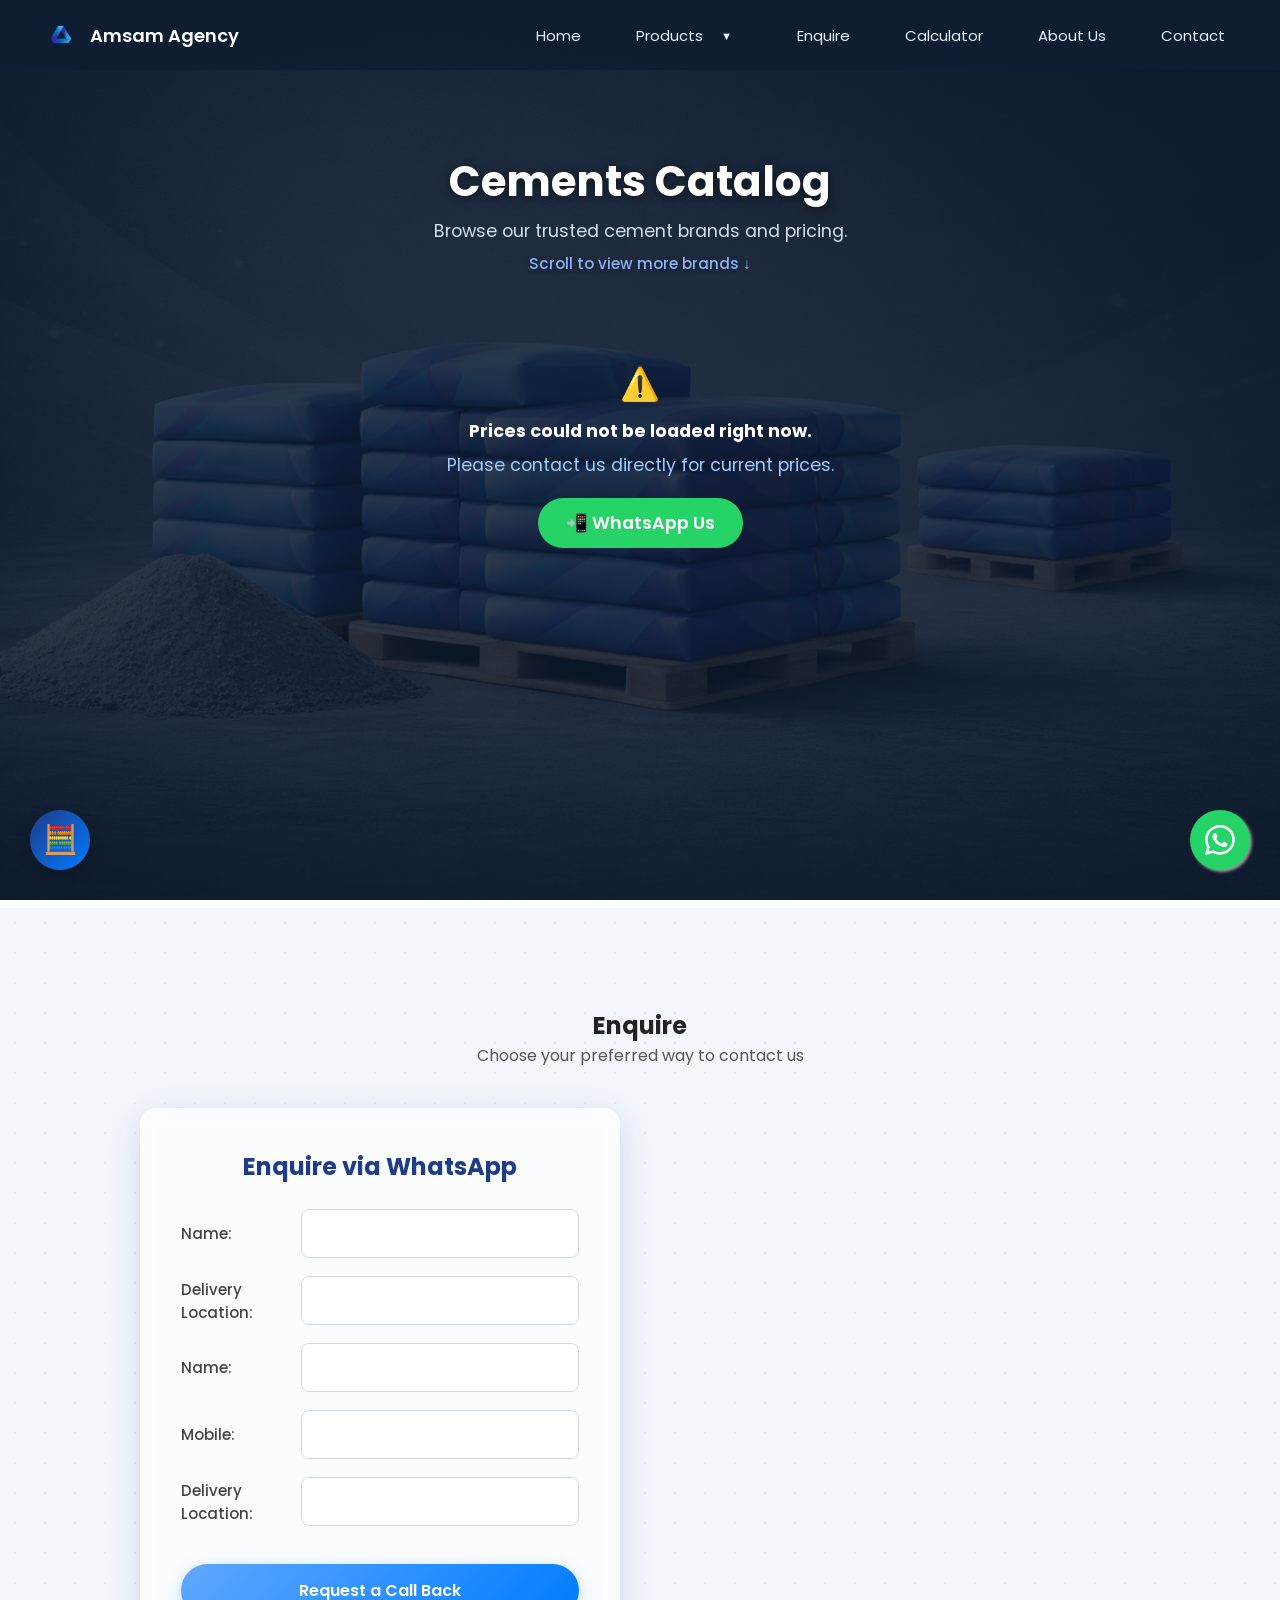
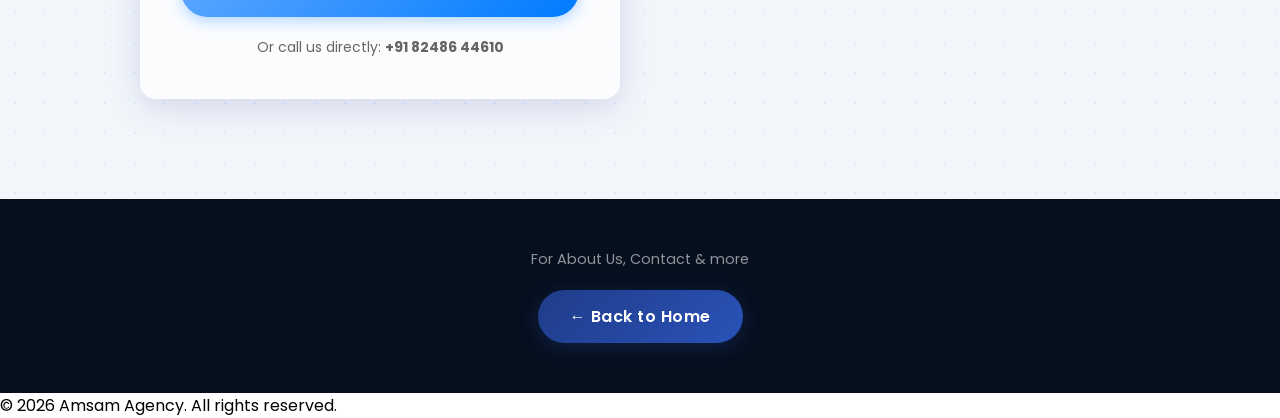
==== cements.html @ 96456d80 "Calculator" ====
<!DOCTYPE html>
<html lang="en">

<head>
    <meta charset="UTF-8">
    <meta name="viewport" content="width=device-width, initial-scale=1.0">
    <title>Amsam Agency</title>
    <link rel="icon" type="image/png" href="Images/Amsam_favicon_192.png">
    <link rel="stylesheet" href="styles.css">
    <link rel="preconnect" href="https://fonts.googleapis.com/">
    <link rel="preconnect" href="https://fonts.gstatic.com/" crossorigin>
    <link href="https://fonts.googleapis.com/css2?family=Poppins:wght@300;400;500;600;700&display=swap"
        rel="stylesheet">
</head>

<body>

  

    <!-- HEADER -->
    <header class="main-header">

        <!-- LOGO → HOME -->
        <a href="index.html" class="logo-link">
            <div class="logo-area">
                <img src="Images/Amsam_logo_transparent.png" alt="Amsam Agency Logo" class="agency-logo">
                <span class="agency-name">Amsam Agency</span>
            </div>
        </a>

        <div class="hamburger" id="hamburger">
            <span></span>
            <span></span>
            <span></span>
        </div>

        <nav id="nav">
            <ul>
                <li><a href="index.html">Home</a></li>
                <li class="nav-dropdown">
                    <a href="index.html#product-list">Products <span class="nav-arrow" style="padding: 10px; margin: -10px 0 -10px 4px; pointer-events: auto;">▼</span></a>
                    <ul class="dropdown-menu">
                        <li><a href="cements.html">Cements</a></li>
                        <li><a href="tile-adhesive.html">Tile Adhesive</a></li>
                    </ul>
                </li>
                <li><a href="index.html#enquire">Enquire</a></li>
                <li><a href="#" class="nav-calc-btn">Calculator</a></li>
        <li><a href="index.html#about">About Us</a></li>
                <li><a href="index.html#contact">Contact</a></li>
            </ul>
        </nav>
    </header>

    <!-- CEMENTS CATALOG -->
    <section id="products" class="content-section" style="padding-top: 150px; min-height: 80vh; background-image: linear-gradient(rgba(10, 25, 45, 0.85), rgba(10, 25, 45, 0.85)), url('Images/Cements_BG.jpeg') !important; background-attachment: fixed !important; background-position: center !important; background-size: cover !important;">
        <div class="animate-on-scroll" style="margin-bottom: 5px;">
            <h2 style="font-size: clamp(32px, 5vw, 42px); color: #ffffff; text-shadow: 0 2px 10px rgba(0,0,0,0.5); margin-bottom: 5px;">Cements Catalog</h2>
            <p style="color: #d1e0ef; font-size: 1.1rem; margin-bottom: 0;">Browse our trusted cement brands and pricing.</p>
            <p class="scroll-hint">Scroll to view more brands ↓</p>
        </div>

        <div class="globe-container" id="productsGrid" style="margin-top: 15px !important;">
            <!-- Content populated by JS -->
            <div class="loading-spinner">Loading brands...</div>
        </div>
    </section>
    </section>

    <!--  
<section id="enquire" class="enquire-section">
    <h2>Enquire</h2>
    <p class="helper-text">Choose your preferred way to contact us</p>

    <div class="enquire-grid">

        
        <div class="enquire-box">
            <h3>Enquire via WhatsApp</h3>

            <form id="whatsappForm">
                <input type="text" id="name" placeholder="Your Name" required>
                <input type="text" id="address" placeholder="Delivery Address" required>
                <div class="date-wrapper">
                    <span class="date-placeholder">Delivery Date</span>
                    <input type="date" id="date" required>
                </div>



                <select id="brand" required>
                    <option value="">Select Brand</option>
                    <option>Chettinad</option>
                    <option>ACC</option>
                    <option>UltraTech</option>
                    <option>Ramco</option>
                    <option>Dalmia</option>
                </select>

                <input type="text" id="type" placeholder="Cement Type (OPC / PPC)" required>
                <input type="number" id="quantity" placeholder="Quantity (Bags)" required>
                <!-- <input type="number" id="mobile" placeholder="Your Number" required> 
                <button type="submit" class="btn whatsapp-btn">
                    Send via WhatsApp
                </button>
            </form>
        </div>

        <!-- CALL BACK 
        <div class="enquire-box">
            <h3>Request a Call Back</h3>
              
            <form id="callbackForm">
              <input type="text" id="cb-name" placeholder="Your Name" required>
              <input type="tel" id="cb-phone" placeholder="Mobile Number" required>
              <button type="submit" class="btn call-btn">Request Call Back</button>
            </form>


            <p class="small-text">
                Or call us directly: <strong>+91 82486 44610</strong>
            </p>
        </div>

    </div>
</section>
-->


    <section id="enquire" class="enquire-section">
        <h2>Enquire</h2>
        <p class="helper-text">Choose your preferred way to contact us</p>

        <div class="enquire-grid">

            <!-- WHATSAPP ENQUIRY -->
            <div class="enquire-box animate-on-scroll delay-1">
                <h3>Enquire via WhatsApp</h3>

                <form id="whatsappForm">

                    <div class="form-row">
                        <label for="name">Name:</label>
                        <input type="text" id="name" required>
                    </div>

                    <div class="form-row">
                        <label for="address">Delivery Location:</label>
                        <input type="text" id="address" required>
                    </div>

                    <div class="form-row">
                        <label for="cb-name">Name:</label>
                        <input type="text" id="cb-name" required>
                    </div>

                    <div class="form-row">
                        <label for="cb-phone">Mobile:</label>
                        <input type="tel" id="cb-phone" required>
                    </div>

                    <div class="form-row">
                        <label for="cb-location">Delivery Location:</label>
                        <input type="text" id="cb-location" required>
                    </div>

                    <button type="submit" class="btn call-btn">
                        Request a Call Back
                    </button>
                </form>

                <p class="small-text">
                    Or call us directly: <strong>+91 82486 44610</strong>
                </p>
            </div>

        </div>
    </section>

    <!-- FLOATING WHATSAPP BUTTON -->
    <a href="https://wa.me/918248644610?text=Hello%20Amsam%20Agency,%20I%20have%20an%20enquiry." class="float-whatsapp"
        target="_blank">
        <svg xmlns="http://www.w3.org/2000/svg" width="30" height="30" fill="currentColor" viewBox="0 0 16 16">
            <path
                d="M13.601 2.326A7.854 7.854 0 0 0 7.994 0C3.627 0 .068 3.558.064 7.926c0 1.399.366 2.76 1.057 3.965L0 16l4.204-1.102a7.933 7.933 0 0 0 3.79.965h.004c4.368 0 7.926-3.558 7.93-7.93A7.898 7.898 0 0 0 13.6 2.326zM7.994 14.521a6.573 6.573 0 0 1-3.356-.92l-.24-.144-2.494.654.666-2.433-.156-.251a6.56 6.56 0 0 1-1.007-3.505c0-3.626 2.957-6.584 6.591-6.584a6.56 6.56 0 0 1 4.66 1.931 6.557 6.557 0 0 1 1.928 4.66c-.004 3.639-2.961 6.592-6.592 6.592zm3.615-4.934c-.197-.099-1.17-.578-1.353-.646-.182-.065-.315-.099-.445.099-.133.197-.513.646-.627.775-.114.133-.232.148-.43.05-.197-.1-.836-.308-1.592-.985-.59-.525-.985-1.175-1.103-1.372-.114-.198-.011-.304.088-.403.087-.088.197-.232.296-.346.1-.114.133-.198.198-.33.065-.134.034-.248-.015-.347-.05-.099-.445-1.076-.612-1.47-.16-.389-.323-.335-.445-.34-.114-.007-.247-.007-.38-.007a.729.729 0 0 0-.529.247c-.182.198-.691.677-.691 1.654 0 .977.71 1.916.81 2.049.098.133 1.394 2.132 3.383 2.992.47.205.84.326 1.129.418.475.152.904.129 1.246.08.38-.058 1.171-.48 1.338-.943.164-.464.164-.86.114-.943-.049-.084-.182-.133-.38-.232z" />
        </svg>
    </a>

    <!-- SPLIT VIEW OVERLAY & UNIFIED MODAL -->
    <div class="split-overlay" id="splitOverlay" onclick="closeSplitView()"></div>
    <div id="morphedBoxContainer" class="morphed-box" style="visibility: hidden; opacity: 0; pointer-events: none;">
        <!-- Dynamically injected by openSplitView -->
    </div>

    <!-- BACK TO HOME -->
    <section style="background: #060f1e; padding: 50px 20px; text-align: center;">
        <p style="color: rgba(255,255,255,0.55); font-size: 0.9rem; margin-bottom: 20px;">For About Us, Contact &amp; more</p>
        <a href="index.html" style="
            display: inline-flex; align-items: center; gap: 10px;
            background: linear-gradient(135deg, #1f3c88, #2a52b8);
            color: #fff; text-decoration: none;
            padding: 14px 32px; border-radius: 50px;
            font-size: 1rem; font-weight: 600; letter-spacing: 0.5px;
            box-shadow: 0 4px 20px rgba(31,60,136,0.4);
            transition: transform 0.2s, box-shadow 0.2s;
        " onmouseover="this.style.transform='translateY(-2px)';this.style.boxShadow='0 8px 28px rgba(31,60,136,0.55)';"
           onmouseout="this.style.transform='translateY(0)';this.style.boxShadow='0 4px 20px rgba(31,60,136,0.4)';">
            ← Back to Home
        </a>
    </section>

    <footer>© 2026 Amsam Agency. All rights reserved.</footer>

    <!-- PRODUCT DETAIL MODAL -->
    <div id="productModal" class="product-modal">
        <div class="modal-content">
            <span class="close-modal">&times;</span>
            <div class="modal-header">
                <img src="" alt="Brand Logo" id="modalLogo" class="modal-brand-logo">
                <h2 id="modalTitle">Brand Name</h2>
                <p id="modalDesc">Brand description goes here.</p>
            </div>
            <div class="modal-body">
                <h3>Current Prices</h3>
                <div class="price-table-container">
                    <table class="price-table">
                        <thead>
                            <tr>
                                <th>Type</th>
                                <th>Price (per bag)</th>
                                <th>Order</th>
                            </tr>
                        </thead>
                        <tbody id="priceTableBody">
                            <!-- Populated by JS -->
                        </tbody>
                    </table>
                </div>
                <div class="modal-actions">
                    <p class="bulk-text">Need bulk quantity? Contact us for special rates.</p>
                    <button class="btn whatsapp-btn" id="modalEnquireBtn">Enquire General</button>
                </div>
            </div>
        </div>
    </div>

    <script src="script.js"></script>

    <!-- Floating Calculator -->
    <div id="floatCalc" class="float-calculator" title="Cement Calculator">
      🧮
    </div>

    <!-- Calculator Modal -->
    <div id="calcModal" class="calc-modal">
      <div class="calc-modal-content">
        <span class="calc-close">&times;</span>
        <h3>Cement Calculator</h3>
        <div class="calc-form-group">
          <label for="workType">Type of Work:</label>
          <select id="workType">
            <option value="0.4">Concrete Slab / Roof (M20)</option>
            <option value="0.12">Brickwork / Masonry (9" wall)</option>
            <option value="0.08">Plastering (12mm thickness)</option>
          </select>
        </div>
        <div class="calc-form-group">
          <label for="areaInput">Total Area (Sq.Ft):</label>
          <input type="number" id="areaInput" placeholder="e.g. 1000" min="0">
        </div>
        <div class="calc-result-box">
          <p>Estimated Required:</p>
          <div class="calc-result-number" id="calcResult">0 Bags</div>
        </div>
      </div>
    </div>

  </body>
</html>
---- styles.css ----
* {
  margin: 0;
  padding: 0;
  box-sizing: border-box;
  scroll-behavior: smooth;
  font-family: "Poppins", sans-serif;
}

/* ================= HEADER ================= */
.main-header {
  position: fixed;
  top: 0;
  width: 100%;
  height: 70px;
  background: rgba(15, 30, 50, 0.95);
  display: flex;
  justify-content: space-between;
  align-items: center;
  padding: 0 40px;
  z-index: 1000;
  color: #fff;
}

.logo-area {
  display: flex;
  align-items: center;
  z-index: 1001;
}

.agency-logo {
  width: 40px;
  margin-right: 10px;
}

.agency-name {
  font-size: 18px;
  font-weight: 600;
}

.logo-link {
  text-decoration: none;
  color: inherit;
}

/* Navigation */
nav ul {
  list-style: none;
  display: flex;
}

nav ul li {
  margin-left: 25px;
}

nav ul li a {
  color: #e6f2ff;
  text-decoration: none;
  font-size: 15px;
  padding: 10px 15px;
  display: block;
  transition: background 0.3s;
}

nav ul li a:hover {
  background: rgba(95, 168, 255, 0.2);
  border-radius: 4px;
}

/* Navigation Dropdown */
.nav-dropdown {
  position: relative;
}

.nav-arrow {
  display: inline-block;
  font-size: 0.7rem;
  margin-left: 4px;
  vertical-align: middle;
  transition: transform 0.3s ease;
}

.dropdown-menu {
  position: absolute;
  top: 100%;
  left: 0;
  min-width: 180px;
  background: rgba(15, 30, 50, 0.98);
  backdrop-filter: blur(10px);
  border-radius: 8px;
  padding: 10px 0;
  opacity: 0;
  visibility: hidden;
  transform: translateY(10px);
  transition: all 0.3s ease;
  box-shadow: 0 10px 30px rgba(0, 0, 0, 0.3);
  z-index: 1002;
  list-style: none;
  display: flex;
  flex-direction: column;
}

.nav-dropdown:hover .dropdown-menu,
.nav-dropdown.active .dropdown-menu {
  opacity: 1;
  visibility: visible;
  transform: translateY(0);
}

.nav-dropdown:hover .nav-arrow,
.nav-dropdown.active .nav-arrow {
  transform: rotate(180deg);
}

.dropdown-menu li {
  margin: 0 !important;
}

.dropdown-menu li a {
  padding: 10px 20px !important;
  font-size: 14px;
  transition: all 0.2s;
  border-radius: 0 !important;
}

.dropdown-menu li a:hover {
  background: rgba(95, 168, 255, 0.3) !important;
  color: #fff;
  padding-left: 25px !important;
}

/* Hamburger Menu */
.hamburger {
  display: none;
  flex-direction: column;
  cursor: pointer;
  z-index: 1001;
}

.hamburger span {
  width: 25px;
  height: 3px;
  background: #fff;
  margin: 3px 0;
  transition: 0.3s;
  border-radius: 2px;
}

.hamburger.active span:nth-child(1) {
  transform: rotate(45deg) translate(7px, 7px);
}

.hamburger.active span:nth-child(2) {
  opacity: 0;
}

.hamburger.active span:nth-child(3) {
  transform: rotate(-45deg) translate(7px, -7px);
}

/* ================= PARALLAX BACKGROUND ================= */
.parallax {
  background:
    linear-gradient(rgba(10, 25, 45, 0.75), rgba(10, 25, 45, 0.75)),
    url("Images/Cement bg-1.avif") center / cover fixed;
  color: #ffffff;
}

/* ================= HERO ================= */
#hero {
  min-height: 100vh;
  display: flex;
  align-items: center;
  justify-content: center;
  text-align: center;
  padding: 80px 20px 40px;
}

.hero-content {
  max-width: 820px;
  padding: 20px;
}

.hero-logo {
  width: 170px;
  max-width: 65vw;
  margin-bottom: 25px;
}

.hero-content h1 {
  font-size: clamp(32px, 8vw, 48px);
  margin-bottom: 10px;
  text-shadow: 0 2px 4px rgba(0, 0, 0, 0.3);
}

.hero-tagline {
  font-size: clamp(16px, 4vw, 20px);
  margin-bottom: 10px;
  color: #9ecbff;
}

.hero-subtext {
  font-size: clamp(14px, 3.5vw, 17px);
  line-height: 1.6;
  margin-bottom: 25px;
  color: #dbeaff;
}

/* Buttons */
.btn {
  background: linear-gradient(135deg, #5fa8ff 0%, #007bff 100%);
  color: #fff;
  padding: 14px 32px;
  border-radius: 50px;
  text-decoration: none;
  font-size: 16px;
  font-weight: 600;
  display: inline-block;
  min-height: 44px;
  min-width: 44px;
  border: none;
  cursor: pointer;
  transition: all 0.3s ease;
  box-shadow: 0 4px 15px rgba(0, 123, 255, 0.3);
}

.btn:hover {
  transform: translateY(-2px);
  box-shadow: 0 8px 20px rgba(0, 123, 255, 0.4);
  background: linear-gradient(135deg, #4fa0ff 0%, #0069d9 100%);
}

/* ================= SUPPLY NETWORK ================= */
.supply-section {
  padding: 80px 40px;
  background: #fff;
  text-align: center;
}

.supply-section h2 {
  font-size: clamp(24px, 4vw, 32px);
  color: #1f3c88;
  margin-bottom: 10px;
}

.supply-section p {
  color: #666;
  margin-bottom: 40px;
}

.supply-container {
  display: flex;
  justify-content: center;
  align-items: center;
  gap: 50px;
  flex-wrap: wrap;
  max-width: 1000px;
  margin: 0 auto;
}

.supply-map-visual {
  position: relative;
  width: 100%;
  /* Responsive width */
  max-width: 500px;
  /* Limit max width */
  height: auto;
  aspect-ratio: 4/5;
  /* Maintain aspect ratio */
  margin: 0 auto;
}

.tn-map-img {
  width: 100%;
  height: 100%;
  object-fit: contain;
  /* opacity: 0.8; Removed opacity for better visibility */
  filter: drop-shadow(0 10px 15px rgba(0, 0, 0, 0.1));
}

.loc-dot {
  position: absolute;
  width: 14px;
  /* Slightly larger */
  height: 14px;
  background: #ef4444;
  border-radius: 50%;
  box-shadow: 0 0 0 3px rgba(255, 255, 255, 0.8);
  /* White border for contrast */
  transform: translate(-50%, -50%);
  /* Center on coordinate */
  cursor: pointer;
  transition: transform 0.2s;
}

.loc-dot:hover {
  transform: translate(-50%, -50%) scale(1.5);
  z-index: 10;
}

.loc-dot::after {
  content: attr(title);
  position: absolute;
  top: -25px;
  left: 50%;
  transform: translateX(-50%);
  background: rgba(0, 0, 0, 0.8);
  color: #fff;
  padding: 4px 8px;
  border-radius: 4px;
  font-size: 12px;
  white-space: nowrap;
  opacity: 0;
  pointer-events: none;
  transition: opacity 0.2s;
}

.loc-dot:hover::after {
  opacity: 1;
}

@keyframes pulseDot {
  0% {
    transform: scale(1);
    box-shadow: 0 0 0 0 rgba(239, 68, 68, 0.7);
  }

  70% {
    transform: scale(1);
    box-shadow: 0 0 0 10px rgba(239, 68, 68, 0);
  }

  100% {
    transform: scale(1);
    box-shadow: 0 0 0 0 rgba(239, 68, 68, 0);
  }
}

/* Adjusted positions for a standard TN map */
.dot-erode {
  top: 38%;
  left: 38%;
}

.dot-cbe {
  top: 43%;
  left: 28%;
}

.dot-tirupur {
  top: 43%;
  left: 35%;
}

.dot-salem {
  top: 32%;
  left: 48%;
}

.dot-nilgiris {
  top: 38%;
  left: 18%;
}

.dot-thalavadi {
  top: 30%;
  left: 30%;
}

/* Approx */
.dot-avinashi {
  top: 41%;
  left: 32%;
}

/* Approx */

.supply-list-box {
  display: none;
  /* Hide the text list */
}

/* ================= CONTENT SECTIONS ================= */
.content-section {
  padding: 120px 40px;
  text-align: center;
}

.content-section h2 {
  font-size: clamp(28px, 5vw, 36px);
  margin-bottom: 15px;
}

.content-section > p {
  font-size: clamp(14px, 3vw, 16px);
  max-width: 800px;
  margin: 0 auto;
}

/* ================= ACHIEVEMENTS ================= */
.achievements-container {
  display: flex;
  justify-content: space-around;
  flex-wrap: wrap;
  background: linear-gradient(135deg, #1f3c88 0%, #0f1e32 100%);
  padding: 60px 20px;
  margin-bottom: 50px;
  border-radius: 12px;
  color: #fff;
  box-shadow: 0 10px 30px rgba(0, 0, 0, 0.2);
  margin: 40px auto;
  max-width: 1200px;
}

.achievement-item {
  text-align: center;
  padding: 20px;
  flex: 1;
  min-width: 250px;
}

.achieve-icon {
  font-size: 3rem;
  margin-bottom: 10px;
  /* Optional: Animate icon entrance */
  animation: bounceIn 1s ease;
}

.achieve-number {
  font-size: clamp(2.5rem, 5vw, 3.5rem);
  font-weight: 700;
  color: #5fa8ff;
  margin-bottom: 5px;
}

.achieve-text {
  font-size: 1.1rem;
  color: #dbeaff;
  font-weight: 500;
  text-transform: uppercase;
  letter-spacing: 1px;
}

/* ================= PRODUCTS ================= */
#products {
  background-image:
    linear-gradient(rgba(10, 25, 45, 0.85), rgba(10, 25, 45, 0.85)),
    url("Images/products_bg-1.jpeg");
  background-size: cover;
  background-position: center;
  background-attachment: scroll;
}

.products-grid {
  display: grid;
  grid-template-columns: repeat(auto-fit, minmax(280px, 1fr));
  gap: 30px;
  margin-top: 50px;
  padding: 0 10px;
  justify-items: center;
}

.products-grid .counter-box {
  max-width: 350px;
  width: 100%;
}

.counter-box {
  min-height: 280px;
  display: flex;
  flex-direction: column;
  align-items: center;
  justify-content: center;
  /* Enhanced Glassmorphism */
  background: rgba(255, 255, 255, 0.85);
  backdrop-filter: blur(12px);
  -webkit-backdrop-filter: blur(12px);
  padding: 40px 25px;
  border-radius: 20px;
  text-decoration: none;
  color: #333;
  text-align: center;
  box-shadow: 0 10px 30px rgba(0, 0, 0, 0.08);
  border: 1px solid rgba(255, 255, 255, 0.6);
  transition: all 0.4s cubic-bezier(0.175, 0.885, 0.32, 1.275);
  position: relative;
  overflow: hidden;
}

/* ================= GLOBE CAROUSEL ================= */
.globe-container {
  display: flex;
  flex-direction: column;
  align-items: center;
  gap: 28px;
  padding: 20px 0 200px 0;
  /* perspective must be on the parent of the transformed elements */
  perspective: 1200px;
  perspective-origin: 50% 50%;
}

.globe-item {
  transition:
    transform 0.18s ease-out,
    opacity 0.18s ease-out;
  transform-origin: center center;
  /* Ensure the element itself doesn't create a new stacking context that breaks perspective */
  transform-style: flat;
  will-change: transform, opacity;
  width: 100%;
  max-width: 500px;
  margin: 0 auto;
}

/* Prevent counter-box hover from fighting the JS globe transform */
.globe-item.counter-box:hover {
  transform: none; /* JS controls transform; just keep styling changes */
  box-shadow: 0 20px 40px rgba(0, 0, 0, 0.15);
  background: #ffffff;
  border-color: #fff;
}

.counter-box::before {
  content: "";
  position: absolute;
  top: 0;
  left: 0;
  width: 100%;
  height: 6px;
  background: linear-gradient(90deg, #5fa8ff, #007bff);
  opacity: 0;
  transition: opacity 0.3s;
}

.counter-box:hover {
  background: #ffffff;
  transform: translateY(-10px);
  box-shadow: 0 20px 40px rgba(0, 0, 0, 0.15);
  border-color: #fff;
}

.counter-box:hover::before {
  opacity: 1;
}

.brand-logo {
  max-width: 180px;
  max-height: 90px;
  object-fit: contain;
  margin-bottom: 25px;
  filter: grayscale(10%);
  transition: filter 0.3s;
}

.counter-box:hover .brand-logo {
  filter: grayscale(0%);
  transform: scale(1.05);
}

.logo.large {
  max-height: 110px;
}

.logo.extra-large {
  max-height: 130px;
}

.counter-box h2 {
  margin-top: auto;
  font-size: 1.2rem;
  font-weight: 600;
  color: #1f3c88;
  letter-spacing: 0.5px;
}

/* Featured product (Chettinad) */
.featured-product {
  grid-column: 1 / -1;
  /* Spans full width on mobile/tablet default */
  background: linear-gradient(
    135deg,
    rgba(235, 245, 255, 0.95) 0%,
    rgba(255, 255, 255, 0.95) 100%
  );
  border: 2px solid #5fa8ff;
  position: relative;
}

@media (min-width: 900px) {
  /* On widely screens, ensure Chettinad doesn't stretch too oddly if not desired, 
       but user requested it to be highlighted. Spanning 2 columns often looks best in a 3-col grid. */
  .featured-product {
    grid-column: span 2;
  }
}

/* ================= PRODUCT LAYOUT ================= */
.category-title {
  font-size: clamp(22px, 4vw, 28px);
  color: #1f3c88;
  margin-bottom: 20px;
  text-transform: uppercase;
  letter-spacing: 1px;
  position: relative;
  display: inline-block;
}

.category-title::after {
  content: "";
  position: absolute;
  bottom: -8px;
  left: 50%;
  transform: translateX(-50%);
  width: 60px;
  height: 3px;
  background: linear-gradient(90deg, #5fa8ff, #007bff);
  border-radius: 2px;
}

/* ================= ENQUIRE SECTION ================= */
.enquire-section {
  background: #f2f6fb;
  padding: 100px 40px;
  text-align: center;
  color: #222;
  background-image: radial-gradient(#e0eafc 1px, transparent 1px);
  background-size: 30px 30px;
}

.helper-text {
  margin-bottom: 40px;
  color: #555;
  font-size: clamp(14px, 3vw, 16px);
}

.enquire-grid {
  display: grid;
  grid-template-columns: repeat(2, 1fr);
  gap: 40px;
  max-width: 1000px;
  margin: 0 auto;
}

.enquire-box {
  /* Glass card styles */
  background: rgba(255, 255, 255, 0.7);
  backdrop-filter: blur(10px);
  -webkit-backdrop-filter: blur(10px);
  border: 1px solid rgba(255, 255, 255, 0.4);
  box-shadow: 0 8px 32px 0 rgba(31, 38, 135, 0.15);
  padding: 40px;
  border-radius: 16px;
  text-align: left;
}

.enquire-box h3 {
  margin-bottom: 25px;
  font-size: clamp(20px, 4vw, 24px);
  text-align: center;
  color: #1f3c88;
}

.form-row {
  display: grid;
  grid-template-columns: 120px 1fr;
  align-items: center;
  margin-bottom: 18px;
}

.form-row label {
  text-align: left;
  font-size: 15px;
  color: #444;
  font-weight: 500;
}

.form-row input,
.form-row select {
  width: 100%;
  padding: 12px 16px;
  border: 1px solid #d1d9e6;
  border-radius: 8px;
  font-size: 15px;
  min-height: 48px;
  background: rgba(255, 255, 255, 0.8);
  transition: all 0.3s;
}

.form-row input:focus,
.form-row select:focus {
  outline: none;
  border-color: #5fa8ff;
  box-shadow: 0 0 0 4px rgba(95, 168, 255, 0.15);
  background: #fff;
}

/* Buttons */
.whatsapp-btn {
  background: linear-gradient(135deg, #25d366 0%, #128c7e 100%);
  width: 100%;
  margin-top: 20px;
  min-height: 52px;
  color: white;
  /* Ensure text is white */
}

.whatsapp-btn:hover {
  box-shadow: 0 10px 20px rgba(37, 211, 102, 0.3);
}

.call-btn {
  /* Main btn styles apply */
  width: 100%;
  margin-top: 20px;
  min-height: 52px;
}

.small-text {
  margin-top: 20px;
  font-size: 14px;
  color: #666;
  text-align: center;
}

/* ================= ABOUT ================= */
.about {
  display: grid;
  grid-template-columns: 1fr 40px 1fr;
  padding: 80px 40px;
  background: #f6f9fc;
  align-items: start;
  /* background: linear-gradient(180deg, #f8fafc 0%, #eef3f9 100%); */
  border-top: 1px solid #e5e7eb;
  border-bottom: 1px solid #e5e7eb;
  position: relative;
  background-image: url("Images/about-bg.jpeg");
  background-size: cover;
  background-position: center;
}

.about::before {
  content: "";
  position: absolute;
  inset: 0;
  background: rgba(248, 250, 252, 0.85);
  backdrop-filter: blur(5px);
}

.about > * {
  position: relative;
  z-index: 1;
}

.about-block h3,
.why-block h3 {
  font-size: 1.8rem;
  margin-bottom: 20px;
  position: relative;
  color: #1f3c88;
  font-weight: 700;
}

.about-block h3::after,
.why-block h3::after {
  content: "";
  width: 60px;
  height: 4px;
  background: #5fa8ff;
  display: block;
  margin-top: 10px;
  border-radius: 2px;
}

.about-block p {
  line-height: 1.9;
  color: #333;
  max-width: 520px;
  font-size: 1.05rem;
}

.why-block ul {
  padding-left: 18px;
  list-style: none;
  /* Remove default bullets */
}

.why-block li {
  margin-bottom: 14px;
  font-weight: 500;
  color: #333;
  padding-left: 0;
  position: relative;
}

/* Custom bullet points disabled because emojis are used inline */
/*
.why-block li::before {
  content: "✓";
  color: #25d366;
  font-weight: bold;
  display: inline-block;
  width: 1.5em;
  margin-left: -1.5em;
}
*/

.divider {
  width: 1px;
  background: linear-gradient(to bottom, transparent, #94a3b8, transparent);
  margin: 0 auto;
  height: 100%;
}

/* Mobile */
@media (max-width: 900px) {
  .about {
    grid-template-columns: 1fr;
    gap: 40px;
  }

  .divider {
    display: none;
  }
}

/* ================= CONTACT ================= */
.contact-section {
  background: #eef2f6;
  padding: 100px 40px;
  text-align: center;
  color: #222;
}

.contact-section h2 {
  font-size: clamp(28px, 5vw, 36px);
  margin-bottom: 15px;
}

.contact-section p {
  margin: 10px 0;
  font-size: clamp(14px, 3vw, 16px);
}

.contact-title {
  text-align: center;
  margin-bottom: 30px;
}

.contact-grid {
  display: grid;
  grid-template-columns: repeat(auto-fit, minmax(260px, 1fr));
  gap: 20px;
}

.contact-box {
  /* Inherits glass-card styles */
  background: rgba(255, 255, 255, 0.7);
  backdrop-filter: blur(10px);
  -webkit-backdrop-filter: blur(10px);
  border: 1px solid rgba(255, 255, 255, 0.4);
  box-shadow: 0 8px 32px 0 rgba(31, 38, 135, 0.15);
  padding: 30px;
  border-radius: 16px;
  text-align: center;
  transition:
    transform 0.3s ease,
    box-shadow 0.3s ease;
}

.contact-box:hover {
  transform: translateY(-6px);
  box-shadow: 0 14px 30px rgba(0, 0, 0, 0.12);
}

.contact-box .name {
  font-weight: 700;
  font-size: 1.1rem;
  margin-bottom: 5px;
  color: #1f3c88;
}

.contact-box .role {
  font-size: 0.95rem;
  color: #666;
  margin-bottom: 15px;
  font-weight: 500;
}

.contact-box a {
  display: inline-block;
  color: #1f3c88;
  font-weight: 600;
  text-decoration: none;
  margin-top: 6px;
  padding: 8px 16px;
  background: #f0f4f8;
  border-radius: 20px;
  transition: all 0.2s;
  font-size: 0.9rem;
}

.contact-box a:hover {
  background: #1f3c88;
  color: #fff;
}

.contact-footer {
  text-align: center;
  margin-top: 50px;
  color: #64748b;
}

/* ================= CONNECT GRID ================= */
.connect-grid {
  display: grid;
  grid-template-columns: repeat(auto-fit, minmax(300px, 1fr));
  gap: 30px;
  margin-top: 30px;
}

.connect-card {
  background: #fff;
  padding: 30px;
  border-radius: 16px;
  box-shadow: 0 5px 20px rgba(0, 0, 0, 0.05);
  text-align: center;
  transition: transform 0.3s;
  border: 1px solid #eef2f6;
  display: flex;
  flex-direction: column;
  justify-content: space-between;
}

.connect-card:hover {
  transform: translateY(-5px);
  box-shadow: 0 10px 30px rgba(0, 0, 0, 0.1);
}

.connect-card h4 {
  margin-bottom: 20px;
  color: #1f3c88;
  font-size: 1.25rem;
}

/* Map Card */
.map-wrapper {
  overflow: hidden;
  border-radius: 8px;
  margin-bottom: 20px;
  border: 1px solid #eee;
}

.address-details p {
  margin-bottom: 10px;
  font-size: 0.95rem;
  color: #555;
}

.address-details a {
  color: #1f3c88;
  text-decoration: none;
  font-weight: 500;
}

.btn-outline {
  display: inline-block;
  padding: 10px 20px;
  border: 1px solid #1f3c88;
  color: #1f3c88;
  text-decoration: none;
  border-radius: 25px;
  font-weight: 600;
  margin-top: 15px;
  transition: all 0.2s;
}

.btn-outline:hover {
  background: #1f3c88;
  color: #fff;
}

/* Instagram Card */
.insta-card {
  background: linear-gradient(135deg, #fff0f5 0%, #fff 100%);
}

.insta-header {
  display: flex;
  align-items: center;
  justify-content: center;
  margin-bottom: 20px;
  gap: 10px;
}

.insta-preview {
  background: linear-gradient(
    45deg,
    #f09433 0%,
    #e6683c 25%,
    #dc2743 50%,
    #cc2366 75%,
    #bc1888 100%
  );
  padding: 3px;
  border-radius: 12px;
  margin-bottom: 20px;
  flex-grow: 1;
  display: flex;
}

.insta-placeholder {
  background: #fff;
  width: 100%;
  height: 100%;
  min-height: 120px;
  border-radius: 9px;
  display: flex;
  flex-direction: column;
  align-items: center;
  justify-content: center;
  color: #444;
}

.insta-placeholder span {
  font-weight: 700;
  font-size: 1.1rem;
  background: -webkit-linear-gradient(#f09433, #bc1888);
  -webkit-background-clip: text;
  background-clip: text;
  -webkit-text-fill-color: transparent;
}

.btn-insta {
  background: linear-gradient(
    45deg,
    #f09433 0%,
    #e6683c 25%,
    #dc2743 50%,
    #cc2366 75%,
    #bc1888 100%
  );
  color: white;
  padding: 12px 24px;
  border-radius: 30px;
  text-decoration: none;
  font-weight: 600;
  transition: opacity 0.2s;
  display: inline-block;
}

.btn-insta:hover {
  opacity: 0.9;
  transform: scale(1.02);
}

/* Coverage Card */
.coverage-card {
  background: #f8fafc;
}

.coverage-subtitle {
  font-size: 0.9rem;
  color: #64748b;
  margin-bottom: 15px;
}

.coverage-list {
  list-style: none;
  text-align: left;
  margin: 0 auto 20px;
  display: inline-block;
}

.coverage-list li {
  margin-bottom: 8px;
  font-weight: 500;
  color: #334155;
}

.map-graphic {
  position: relative;
  height: 100px;
  display: flex;
  flex-direction: column;
  align-items: center;
  justify-content: center;
}

.tn-map-shape {
  width: 60px;
  height: 60px;
  background: #e2e8f0;
  border-radius: 50%;
  position: relative;
  margin-bottom: 10px;
}

.map-pin {
  width: 12px;
  height: 12px;
  background: #ef4444;
  border-radius: 50%;
  position: absolute;
  top: 50%;
  left: 50%;
  transform: translate(-50%, -50%);
  box-shadow: 0 0 0 4px rgba(239, 68, 68, 0.2);
}

.pulse-ring {
  position: absolute;
  top: 50%;
  left: 50%;
  transform: translate(-50%, -50%);
  width: 20px;
  height: 20px;
  border: 2px solid #ef4444;
  border-radius: 50%;
  animation: pulse 2s infinite;
}

@keyframes pulse {
  0% {
    width: 10px;
    height: 10px;
    opacity: 0.8;
  }

  100% {
    width: 60px;
    height: 60px;
    opacity: 0;
  }
}

.map-caption {
  font-size: 0.8rem;
  color: #64748b;
  font-weight: 600;
}

/* Floating WhatsApp */
.float-whatsapp {
  position: fixed;
  bottom: 30px;
  right: 30px;
  width: 60px;
  height: 60px;
  background-color: #25d366;
  color: #fff;
  border-radius: 50px;
  text-align: center;
  font-size: 30px;
  box-shadow: 2px 2px 3px #999;
  z-index: 2000;
  display: flex;
  align-items: center;
  justify-content: center;
  transition: all 0.3s ease;
  animation: floatBounce 3s infinite;
}

.float-whatsapp:hover {
  background-color: #20b85a;
  transform: scale(1.1);
}

@keyframes floatBounce {
  0%,
  100% {
    transform: translateY(0);
  }

  50% {
    transform: translateY(-10px);
  }
}

/* ================= FOOTER STYLED SECTION ================= */
.footer-layout {
  display: flex;
  flex-wrap: wrap;
  background: #0f1e32;
  color: #fff;
  padding: 60px 40px;
  justify-content: space-around;
  align-items: flex-start;
  margin-top: 50px;
  border-top: 4px solid #1f3c88;
}

.footer-col {
  flex: 1 1 300px;
  margin-bottom: 30px;
  padding: 0 20px;
  display: flex;
  flex-direction: column;
  align-items: center;
  /* Center align items horizontally */
  text-align: center;
  /* Center align text */
}

.right-col {
  display: flex;
  flex-direction: column;
  /* align-items: flex-start;  Removed to allow center alignment from .footer-col */
}

/* Container for links to ensure they align proportionally */
.footer-links-container {
  display: flex;
  flex-direction: column;
  gap: 15px;
  width: 100%;
  align-items: center;
  /* Center align the link items */
}

.footer-heading {
  font-size: 0.9rem;
  text-transform: uppercase;
  letter-spacing: 1px;
  margin-bottom: 25px;
  color: #a0aec0;
  font-weight: 700;
  width: 100%;
  /* Ensure heading takes width for alignment */
  text-align: center;
  /* Forced center align */
}

.footer-address {
  line-height: 1.8;
  color: #cbd5e0;
  margin-bottom: 20px;
  font-size: 0.95rem;
}

.footer-link {
  color: #63b3ed;
  text-decoration: none;
  font-size: 0.95rem;
  font-weight: 500;
  transition: color 0.2s;
}

.footer-link:hover {
  color: #90cdf4;
}

/* Social Icon Buttons - Modern & Clean */
.social-icons-row {
  display: flex;
  justify-content: center;
  gap: 20px;
  margin-top: 10px;
  flex-wrap: wrap;
}

.social-icon-btn {
  display: flex;
  align-items: center;
  justify-content: center;
  width: 45px;
  height: 45px;
  background: rgba(255, 255, 255, 0.1);
  border-radius: 50%;
  color: #fff;
  text-decoration: none;
  transition: all 0.3s ease;
  border: 1px solid rgba(255, 255, 255, 0.2);
}

.social-icon-btn:hover {
  background: #fff;
  color: #e1306c;
  /* Accent color on hover */
  transform: translateY(-3px);
  box-shadow: 0 5px 15px rgba(0, 0, 0, 0.3);
}

.social-icon-btn svg {
  display: block;
  width: 20px;
  height: 20px;
}

/* Remove old connect grid styles if desirable, or keep as fallback */
.connect-grid {
  display: none;
}

/* ================= PRODUCT MODAL ================= */
.product-modal {
  display: none;
  /* Hidden by default */
  position: fixed;
  z-index: 2000;
  left: 0;
  top: 0;
  width: 100%;
  height: 100%;
  overflow: auto;
  background-color: rgba(0, 0, 0, 0.8);
  /* Black w/ opacity */
  backdrop-filter: blur(5px);
  justify-content: center;
  align-items: center;
  padding: 20px;
}

.product-modal.active {
  display: flex;
  /* Show when active */
}

.modal-content {
  background-color: #fefefe;
  border-radius: 12px;
  width: 100%;
  max-width: 600px;
  position: relative;
  box-shadow: 0 25px 50px -12px rgba(0, 0, 0, 0.25);
  overflow: hidden;
  animation: modalSlideUp 0.3s ease-out;
}

@keyframes modalSlideUp {
  from {
    transform: translateY(50px);
    opacity: 0;
  }

  to {
    transform: translateY(0);
    opacity: 1;
  }
}

.close-modal {
  position: absolute;
  top: 15px;
  right: 20px;
  font-size: 32px;
  font-weight: bold;
  color: #333;
  background: rgba(255, 255, 255, 0.9);
  width: 40px;
  height: 40px;
  line-height: 40px;
  text-align: center;
  border-radius: 50%;
  cursor: pointer;
  z-index: 1001;
  /* Ensure above modal content */
  box-shadow: 0 2px 8px rgba(0, 0, 0, 0.2);
  transition: all 0.2s;
}

.close-modal:hover,
.close-modal:focus {
  color: #000;
  background: #fff;
  transform: scale(1.1);
  text-decoration: none;
}

.modal-header {
  background: #f8fafc;
  padding: 30px 30px 20px;
  text-align: center;
  border-bottom: 1px solid #eee;
}

.modal-brand-logo {
  max-height: 80px;
  max-width: 200px;
  object-fit: contain;
  margin-bottom: 15px;
}

.modal-header h2 {
  color: #1f3c88;
  margin-bottom: 8px;
}

.modal-header p {
  color: #666;
  font-size: 0.95rem;
}

.modal-body {
  padding: 30px;
}

.modal-body h3 {
  text-align: center;
  margin-bottom: 20px;
  color: #333;
}

/* Price Table */
.price-table-container {
  overflow-x: auto;
  border: 1px solid #e2e8f0;
  border-radius: 8px;
  margin-bottom: 25px;
}

.price-table {
  width: 100%;
  border-collapse: collapse;
  background: #fff;
}

.price-table th,
.price-table td {
  padding: 12px 15px;
  text-align: left;
  border-bottom: 1px solid #eee;
}

.price-table th {
  background-color: #f1f5f9;
  color: #475569;
  font-weight: 600;
  text-transform: uppercase;
  font-size: 0.85rem;
}

.price-table td {
  color: #333;
}

.price-table tr:last-child td {
  border-bottom: none;
}

.price-tag {
  font-weight: bold;
  color: #1f3c88;
}

.order-link {
  display: inline-block;
  background: #25d366;
  color: white;
  padding: 6px 12px;
  border-radius: 4px;
  text-decoration: none;
  font-size: 0.85rem;
  font-weight: 500;
  transition: background 0.2s;
}

.order-link:hover {
  background: #1fb355;
  transform: none;
  /* Override btn transform if needed */
}

.bulk-text {
  text-align: center;
  font-size: 0.9rem;
  color: #666;
  margin-bottom: 15px;
  font-style: italic;
}

/* Loading Spinner */
.loading-spinner {
  grid-column: 1 / -1;
  text-align: center;
  padding: 40px;
  color: #666;
  font-size: 1.1rem;
}

/* ================= RESPONSIVE ================= */

/* Tablet */
@media (max-width: 992px) {
  .parallax {
    background-attachment: scroll;
  }

  .main-header {
    padding: 0 30px;
  }

  .products-grid {
    grid-template-columns: repeat(2, 1fr);
    gap: 20px;
  }

  .featured-product {
    grid-column: span 2;
  }

  .content-section {
    padding: 100px 30px;
  }

  .enquire-section {
    padding: 80px 30px;
  }

  .about-section,
  .contact-section {
    padding: 80px 30px;
  }
}

/* Mobile */
@media (max-width: 768px) {
  .main-header {
    padding: 0 20px;
  }

  /* Hamburger Menu */
  .hamburger {
    display: flex;
  }

  nav {
    position: fixed;
    top: 70px;
    right: -100%;
    width: 70%;
    max-width: 300px;
    height: calc(100vh - 70px);
    background: rgba(15, 30, 50, 0.98);
    transition: right 0.3s ease;
    padding: 30px 0;
  }

  nav.active {
    right: 0;
  }

  nav ul {
    flex-direction: column;
  }

  nav ul li {
    margin: 0;
    border-bottom: 1px solid rgba(255, 255, 255, 0.1);
  }

  nav ul li a {
    padding: 18px 30px;
    font-size: 16px;
  }

  /* Mobile Dropdown Menu Fix */
  .dropdown-menu {
    position: static;
    box-shadow: none;
    background: rgba(0, 0, 0, 0.2);
    opacity: 0;
    visibility: hidden;
    height: 0;
    transform: none;
    padding: 0;
    margin: 0;
    display: none;
  }

  .nav-dropdown.active .dropdown-menu {
    display: block;
    opacity: 1;
    visibility: visible;
    height: auto;
    padding: 10px 0;
    border-top: 1px solid rgba(255, 255, 255, 0.1);
  }

  .dropdown-menu li {
    border-bottom: none;
  }

  .dropdown-menu li a {
    padding: 12px 30px !important;
    padding-left: 50px !important;
    font-size: 15px;
    background: transparent !important;
  }

  /* Enquire Grid */
  .enquire-grid {
    grid-template-columns: 1fr;
    gap: 25px;
  }

  .form-row {
    grid-template-columns: 1fr;
    gap: 5px;
  }

  .form-row label {
    text-align: left;
    padding-bottom: 5px;
  }

  .content-section {
    padding: 80px 20px;
  }

  .enquire-section {
    padding: 60px 20px;
  }

  .about-section,
  .contact-section {
    padding: 60px 20px;
  }
}

/* Small Mobile */
@media (max-width: 576px) {
  .products-grid {
    grid-template-columns: 1fr;
    gap: 20px;
  }

  .featured-product {
    grid-column: span 1;
  }

  .counter-box {
    min-height: 220px;
    padding: 25px 15px;
  }

  .enquire-box {
    padding: 25px 20px;
  }

  .hero-content {
    padding: 15px;
  }

  .btn {
    width: 100%;
    max-width: 300px;
  }
}

/* Landscape Mobile Fix */
@media (max-height: 600px) and (orientation: landscape) {
  #hero {
    min-height: auto;
    padding: 100px 20px 60px;
  }
}

/* ================= ANIMATIONS ================= */
.animate-on-scroll {
  opacity: 0;
  transform: translateY(30px);
  transition:
    opacity 0.8s ease-out,
    transform 0.8s ease-out;
}

.animate-on-scroll.visible {
  opacity: 1;
  transform: translateY(0);
}

.delay-1 {
  transition-delay: 0.2s;
}

.delay-2 {
  transition-delay: 0.4s;
}

/* Scroll Hint */
.scroll-hint {
  color: #8ab4f8;
  font-size: 0.95rem;
  font-weight: 500;
  margin-top: 8px;
  margin-bottom: 10px;
  animation: bounceHint 2s infinite;
  text-shadow: 0 1px 4px rgba(0,0,0,0.4);
  display: inline-block;
}

@keyframes bounceHint {
  0%, 20%, 50%, 80%, 100% {
    transform: translateY(0);
  }
  40% {
    transform: translateY(6px);
  }
  60% {
    transform: translateY(3px);
  }
}

/* ================= SPLIT VIEW & MOBILE DRAWER ================= */
body.split-active {
  overflow: hidden; /* Prevent background scrolling */
}

/* ================= UNIFIED BOX (MORPHED) ================= */
.card-left-content {
  display: flex;
  flex-direction: column;
  align-items: center;
  justify-content: center;
  width: 100%;
  transition: width 0.4s;
}

.morphed-box {
  position: fixed !important;
  top: 50% !important;
  left: 50% !important;
  transform: translate(-50%, -50%) rotateX(0deg) scale(1) !important;
  width: 85vw !important;
  max-width: 1000px !important;
  height: 80vh !important;
  display: flex !important;
  flex-direction: row;
  z-index: 1000;
  box-shadow: 0 30px 60px rgba(0,0,0,0.7);
  margin: 0 !important;
  padding: 0 !important;
  background: rgba(15, 30, 50, 0.95);
  border-radius: 20px;
  overflow: hidden;
  cursor: default;
}

.morphed-box .card-left-content {
  width: 40%;
  padding: 40px;
  background: rgba(10, 20, 35, 0.6);
  border-right: 1px solid rgba(255,255,255,0.1);
}

.morphed-box .brand-logo {
  max-width: 250px;
  max-height: 150px;
}

.card-right-content {
  width: 60%;
  padding: 40px 40px 40px 30px;
  overflow-y: auto;
  position: relative;
  display: flex;
  flex-direction: column;
  animation: fadeIn 0.4s ease-in-out;
}

@keyframes fadeIn {
    from { opacity: 0; transform: translateX(20px); }
    to { opacity: 1; transform: translateX(0); }
}

.morphed-close {
  position: absolute;
  top: 20px;
  right: 20px;
  font-size: 2.5rem;
  color: #fff;
  background: transparent;
  border: none;
  cursor: pointer;
  z-index: 10;
  transition: transform 0.2s;
  line-height: 1;
}

.morphed-close:hover {
  transform: scale(1.1);
  color: #ff4c4c;
}

.pane-content {
  display: flex;
  flex-direction: column;
  gap: 20px;
}

/* The sub-product cards */
.sub-product-card {
  background: rgba(255, 255, 255, 0.05);
  border: 1px solid rgba(255, 255, 255, 0.1);
  border-radius: 12px;
  padding: 20px;
  display: flex;
  align-items: center;
  gap: 20px;
  transition: transform 0.3s, background 0.3s;
  text-decoration: none;
  cursor: pointer;
}

.sub-product-card:hover {
  transform: translateY(-5px);
  background: rgba(255, 255, 255, 0.1);
}

.sub-product-img {
  width: 80px;
  height: 80px;
  object-fit: contain;
  background: rgba(255,255,255,0.8);
  border-radius: 8px;
  padding: 5px;
}

.sub-product-info h4 {
  color: #fff;
  margin: 0 0 5px 0;
  font-size: 1.2rem;
}

.sub-product-info p {
  color: #a3c2e0;
  margin: 0;
  font-size: 0.95rem;
}

.sub-product-price {
  margin-left: auto;
  font-weight: 700;
  color: #5fa8ff;
  font-size: 1.2rem;
}

/* Fade out other cards */
.globe-item.fade-out-split, .counter-box.fade-out-split {
  opacity: 0 !important;
  pointer-events: none;
}

/* Overlay */
.split-overlay {
  position: fixed;
  top: 0;
  left: 0;
  width: 100vw;
  height: 100vh;
  background: rgba(0,0,0,0.8);
  z-index: 990;
  opacity: 0;
  visibility: hidden;
  transition: opacity 0.4s;
}

body.split-active .split-overlay {
  opacity: 1;
  visibility: visible;
}

/* MOBILE BOX */
@media (max-width: 900px) {
  .morphed-box {
    flex-direction: column;
    top: auto !important;
    bottom: 0 !important;
    left: 0 !important;
    transform: translate(0, 0) !important;
    height: 85vh !important;
    width: 100vw !important;
    border-radius: 24px 24px 0 0 !important;
    animation: slideUpDrawer 0.4s ease-out;
  }
  @keyframes slideUpDrawer {
    from { transform: translateY(100%) !important; }
    to { transform: translateY(0) !important; }
  }
  .morphed-box .card-left-content {
    width: 100%;
    height: 30%;
    border-right: none;
    border-bottom: 1px solid rgba(255,255,255,0.1);
    padding: 20px;
    border-radius: 24px 24px 0 0;
  }
  .morphed-box .brand-logo {
     max-height: 80px;
  }
  .card-right-content {
    width: 100%;
    height: 70%;
    padding: 20px;
  }
  .morphed-close {
    top: 15px;
    right: 15px;
  }
}
@media (max-width: 450px) {
   .sub-product-card {
     flex-direction: column;
     align-items: flex-start;
     gap: 10px;
   }
   .sub-product-price {
     margin-left: 0;
   }
}

/* ================= CARD EXPAND / COLLAPSE ================= */

/* Expand / Minimize hint button */
.expand-hint {
  display: flex;
  align-items: center;
  gap: 8px;
  justify-content: center;
  margin-top: 18px;
  padding: 8px 20px;
  border-radius: 50px;
  background: linear-gradient(135deg, #e8f0fe, #dce6f5);
  border: 1px solid rgba(95, 168, 255, 0.25);
  cursor: pointer;
  transition: all 0.3s ease;
  box-shadow: 0 2px 8px rgba(0, 0, 0, 0.06);
}

.expand-hint:hover {
  background: linear-gradient(135deg, #d4e4fd, #c5d8f2);
  box-shadow: 0 4px 12px rgba(95, 168, 255, 0.2);
  transform: translateY(-1px);
}

.expand-icon {
  font-size: 1.2rem;
  font-weight: 700;
  color: #007bff;
  line-height: 1;
  width: 22px;
  height: 22px;
  display: flex;
  align-items: center;
  justify-content: center;
  border-radius: 50%;
  background: rgba(0, 123, 255, 0.12);
  transition: all 0.3s ease;
}

.expanded .expand-icon {
  background: rgba(0, 123, 255, 0.2);
  color: #0056b3;
}

.expand-text {
  font-size: 0.85rem;
  font-weight: 600;
  color: #1f3c88;
  letter-spacing: 0.3px;
}

.expanded .expand-text {
  color: #1f3c88;
}

/* Override products-grid max-width when expanded */
.products-grid .counter-box.expanded {
  max-width: 900px;
}

/* Types carousel â€” hidden by default */
.types-carousel {
  display: none;
  flex-direction: row;
  gap: 16px;
  overflow-x: auto;
  overflow-y: hidden;
  scroll-snap-type: x mandatory;
  -webkit-overflow-scrolling: touch;
  padding: 15px 10px;
  scrollbar-width: thin;
  scrollbar-color: rgba(95, 168, 255, 0.4) transparent;
}

.types-carousel::-webkit-scrollbar {
  height: 6px;
}

.types-carousel::-webkit-scrollbar-track {
  background: transparent;
}

.types-carousel::-webkit-scrollbar-thumb {
  background: rgba(95, 168, 255, 0.4);
  border-radius: 10px;
}

/* ---- EXPANDED STATE ---- */
.counter-box.expanded {
  max-width: 900px;
  width: 90vw;
  flex-direction: row;
  align-items: stretch;
  padding: 0;
  cursor: default;
  background: rgba(255, 255, 255, 0.97);
  box-shadow: 0 25px 60px rgba(0, 0, 0, 0.22);
  border: 2px solid #5fa8ff;
  min-height: 320px;
  border-radius: 20px;
  z-index: 10;
}

.counter-box.expanded .expand-hint {
  background: linear-gradient(135deg, #d4e4fd, #c5d8f2);
  border-color: rgba(0, 123, 255, 0.3);
}

.counter-box.expanded .card-left-content {
  width: 200px;
  min-width: 180px;
  padding: 30px 20px;
  border-right: 1px solid rgba(0, 0, 0, 0.08);
  flex-shrink: 0;
}

.counter-box.expanded .types-carousel {
  display: flex;
  flex: 1;
  align-items: stretch;
  animation: fadeSlideIn 0.35s ease-out;
}

@keyframes fadeSlideIn {
  from { opacity: 0; transform: translateX(20px); }
  to { opacity: 1; transform: translateX(0); }
}

/* ---- INDIVIDUAL TYPE CARD ---- */
.type-card {
  flex: 0 0 160px;
  min-width: 150px;
  background: linear-gradient(145deg, #f8fbff, #eef3fa);
  border: 1px solid rgba(31, 60, 136, 0.1);
  border-radius: 14px;
  padding: 16px 14px;
  display: flex;
  flex-direction: column;
  align-items: center;
  text-align: center;
  gap: 10px;
  cursor: default;
  transition: all 0.3s ease;
  box-shadow: 0 3px 12px rgba(0, 0, 0, 0.06);
  scroll-snap-align: start;
}

.type-card:hover {
  transform: translateY(-4px);
  box-shadow: 0 8px 25px rgba(0, 0, 0, 0.12);
  border-color: rgba(95, 168, 255, 0.3);
}

.type-card-name {
  font-size: 0.85rem;
  font-weight: 700;
  color: #1f3c88;
  letter-spacing: 0.3px;
  line-height: 1.3;
}

.type-card-img-wrap {
  width: 100%;
  height: 100px;
  display: flex;
  align-items: center;
  justify-content: center;
  border-radius: 10px;
  overflow: hidden;
  background: rgba(255, 255, 255, 0.8);
  padding: 8px;
}

.type-card-img {
  max-width: 100%;
  max-height: 100%;
  object-fit: contain;
  transition: transform 0.3s ease;
}

.type-card:hover .type-card-img {
  transform: scale(1.08);
}

.type-card-price {
  font-weight: 800;
  color: #1f3c88;
  font-size: 1.15rem;
}

.type-order-btn {
  background: linear-gradient(135deg, #25d366, #128c7e);
  color: #fff;
  border: none;
  border-radius: 20px;
  padding: 8px 18px;
  font-size: 0.8rem;
  font-weight: 600;
  cursor: pointer;
  transition: all 0.25s ease;
  box-shadow: 0 3px 10px rgba(37, 211, 102, 0.25);
  white-space: nowrap;
}

.type-order-btn:hover {
  transform: translateY(-2px);
  box-shadow: 0 6px 15px rgba(37, 211, 102, 0.35);
  background: linear-gradient(135deg, #2ee374, #159e8b);
}

/* ---- MOBILE: expand downward, carousel still horizontal ---- */
@media (max-width: 768px) {
  .counter-box.expanded {
    flex-direction: column;
    width: 95vw;
    max-width: 95vw;
    min-height: unset;
  }

  .counter-box.expanded .card-left-content {
    width: 100%;
    min-width: unset;
    padding: 20px 20px 12px;
    border-right: none;
    border-bottom: 1px solid rgba(0, 0, 0, 0.08);
  }

  .counter-box.expanded .types-carousel {
    width: 100%;
    padding: 12px;
    animation-name: fadeSlideDown;
  }

  @keyframes fadeSlideDown {
    from { opacity: 0; transform: translateY(10px); }
    to { opacity: 1; transform: translateY(0); }
  }

  .type-card {
    flex: 0 0 140px;
    min-width: 130px;
    padding: 12px 10px;
  }

  .type-card-img-wrap {
    height: 80px;
  }
}

/* ================= PAGE LOADER ================= */
#page-loader {
  position: fixed; inset: 0; z-index: 99999;
  background: linear-gradient(160deg, #f8f9fa 0%, #e9ecef 100%);
  display: flex; flex-direction: column; align-items: center; justify-content: center;
  transition: opacity 0.8s ease, visibility 0.8s ease;
}
#page-loader.loader-done { opacity: 0; visibility: hidden; pointer-events: none; }

.logo-scene {
  position: relative; display: flex; flex-direction: column; align-items: center; justify-content: center;
}

.logo-reveal-container {
  position: relative; width: 140px; height: 140px;
}

/* Faded/Blueprint version of the logo */
.logo-ghost {
  position: absolute; top: 0; left: 0; width: 100%; height: 100%; object-fit: contain;
  /* Faint sketch waiting to be colored */
  filter: grayscale(100%) opacity(0.15);
}

/* Colored logo revealing */
.logo-colored-wrapper {
  position: absolute; top: 0; left: 0; width: 100%; height: 100%;
  clip-path: inset(0 100% 0 0);
  -webkit-clip-path: inset(0 100% 0 0); /* iOS fix */
  animation: logoRevealAnim 1.8s cubic-bezier(0.75, 0, 0.25, 1) 0.3s forwards;
}

@keyframes logoRevealAnim {
  0%   { clip-path: inset(0 100% 0 0); -webkit-clip-path: inset(0 100% 0 0); }
  100% { clip-path: inset(0 0% 0 0); -webkit-clip-path: inset(0 0% 0 0); }
}

.logo-colored {
  width: 140px; height: 140px; object-fit: contain;
  filter: drop-shadow(0 4px 15px rgba(0,0,0,0.15));
}

/* Glowing laser scanning across the logo */
.scanner-line {
  position: absolute; top: -10%; left: 0; width: 3px; height: 120%;
  background: #3b82f6; /* blue laser */
  box-shadow: 0 0 20px 4px rgba(59, 130, 246, 0.8),
              0 0 40px 10px rgba(59, 130, 246, 0.4);
  opacity: 0; transform: rotate(15deg); transform-origin: center;
  animation: scannerAnim 1.8s cubic-bezier(0.75, 0, 0.25, 1) 0.3s forwards;
  z-index: 5;
}

@keyframes scannerAnim {
  0% { left: -5%; opacity: 0; }
  15% { opacity: 1; }
  85% { opacity: 1; }
  100% { left: 105%; opacity: 0; }
}

/* Brand Text Wipes In Tandem with Logo Scan */
.loader-brand {
  margin-top: 25px; color: #1f3c88; font-size: 1.35rem; font-weight: 800; letter-spacing: 2px; text-transform: uppercase;
  -webkit-mask-image: linear-gradient(to right, black 50%, transparent 50%);
  -webkit-mask-size: 200% 100%;
  -webkit-mask-position: 100% 0;
  mask-image: linear-gradient(to right, black 50%, transparent 50%);
  mask-size: 200% 100%;
  mask-position: 100% 0;
  animation: textMaskWipe 1.8s cubic-bezier(0.75, 0, 0.25, 1) 0.3s forwards;
}
@keyframes textMaskWipe {
  0%   { -webkit-mask-position: 100% 0; mask-position: 100% 0; }
  100% { -webkit-mask-position: 0 0; mask-position: 0 0; }
}

@keyframes fadeUpBrand {
  0% { opacity: 0; transform: translateY(15px); }
  100% { opacity: 1; transform: translateY(0); }
}


.loader-dots {
  display: flex; gap: 7px; margin-top: 8px; opacity: 0;
  animation: fadeUpBrand 0.8s ease 1.9s forwards;
}
.loader-dots span { width: 7px; height: 7px; border-radius: 50%; background: #e67e22; animation: ldBounce 1.2s ease-in-out infinite; }
.loader-dots span:nth-child(2) { animation-delay: 0.2s; }
.loader-dots span:nth-child(3) { animation-delay: 0.4s; }
@keyframes ldBounce { 0%,80%,100% { transform: scale(0.6); opacity: 0.35; } 40% { transform: scale(1.1); opacity: 1; } }

/* ================= CALCULATOR WIDGET ================= */
.float-calculator {
  position: fixed;
  bottom: 30px;
  left: 30px;
  width: 60px;
  height: 60px;
  background: linear-gradient(135deg, #1f3c88 0%, #007bff 100%);
  color: #fff;
  border-radius: 50%;
  text-align: center;
  font-size: 28px;
  box-shadow: 0 4px 15px rgba(0, 0, 0, 0.2);
  z-index: 2000;
  display: flex;
  align-items: center;
  justify-content: center;
  transition: all 0.3s ease;
  cursor: pointer;
  animation: floatLeftBounce 3.5s infinite;
}

.float-calculator:hover {
  transform: scale(1.1);
  box-shadow: 0 6px 20px rgba(0, 123, 255, 0.4);
}

@keyframes floatLeftBounce {
  0%, 100% { transform: translateY(0); }
  50% { transform: translateY(-8px); }
}

/* Calculator Modal Overlay */
.calc-modal {
  display: none; 
  position: fixed;
  z-index: 3000;
  left: 0;
  top: 0;
  width: 100%;
  height: 100%;
  background-color: rgba(0, 0, 0, 0.6);
  backdrop-filter: blur(5px);
  -webkit-backdrop-filter: blur(5px);
  align-items: center;
  justify-content: center;
  opacity: 0;
  transition: opacity 0.3s ease;
}

.calc-modal.show {
  display: flex;
  opacity: 1;
}

/* Modal Box */
.calc-modal-content {
  background: #ffffff;
  padding: 35px 30px;
  border-radius: 20px;
  width: 90%;
  max-width: 400px;
  position: relative;
  box-shadow: 0 20px 50px rgba(0,0,0,0.3);
  transform: translateY(20px) scale(0.95);
  opacity: 0;
  transition: all 0.4s cubic-bezier(0.175, 0.885, 0.32, 1.275);
}

.calc-modal.show .calc-modal-content {
  transform: translateY(0) scale(1);
  opacity: 1;
}

.calc-close {
  position: absolute;
  top: 15px;
  right: 20px;
  color: #999;
  font-size: 28px;
  font-weight: bold;
  cursor: pointer;
  transition: color 0.2s;
  line-height: 1;
}

.calc-close:hover {
  color: #333;
}

.calc-modal-content h3 {
  margin-top: 0;
  color: #1f3c88;
  font-size: 1.5rem;
  margin-bottom: 20px;
  text-align: center;
}

.calc-form-group {
  margin-bottom: 20px;
}

.calc-form-group label {
  display: block;
  margin-bottom: 8px;
  font-weight: 600;
  color: #444;
  font-size: 0.95rem;
}

.calc-form-group input,
.calc-form-group select {
  width: 100%;
  padding: 12px 15px;
  border: 1px solid #ccc;
  border-radius: 8px;
  font-size: 1rem;
  background: #fdfdfd;
  transition: border-color 0.2s, box-shadow 0.2s;
}

.calc-form-group input:focus,
.calc-form-group select:focus {
  outline: none;
  border-color: #5fa8ff;
  box-shadow: 0 0 0 3px rgba(95, 168, 255, 0.2);
}

.calc-result-box {
  background: #f0f7ff;
  border: 1px solid #cce3ff;
  padding: 20px;
  border-radius: 12px;
  text-align: center;
  margin-top: 25px;
}

.calc-result-box p {
  margin: 0 0 5px 0;
  color: #555;
  font-size: 0.9rem;
  font-weight: 500;
}

.calc-result-number {
  font-size: 2.2rem;
  font-weight: 800;
  color: #007bff;
  line-height: 1.1;
}
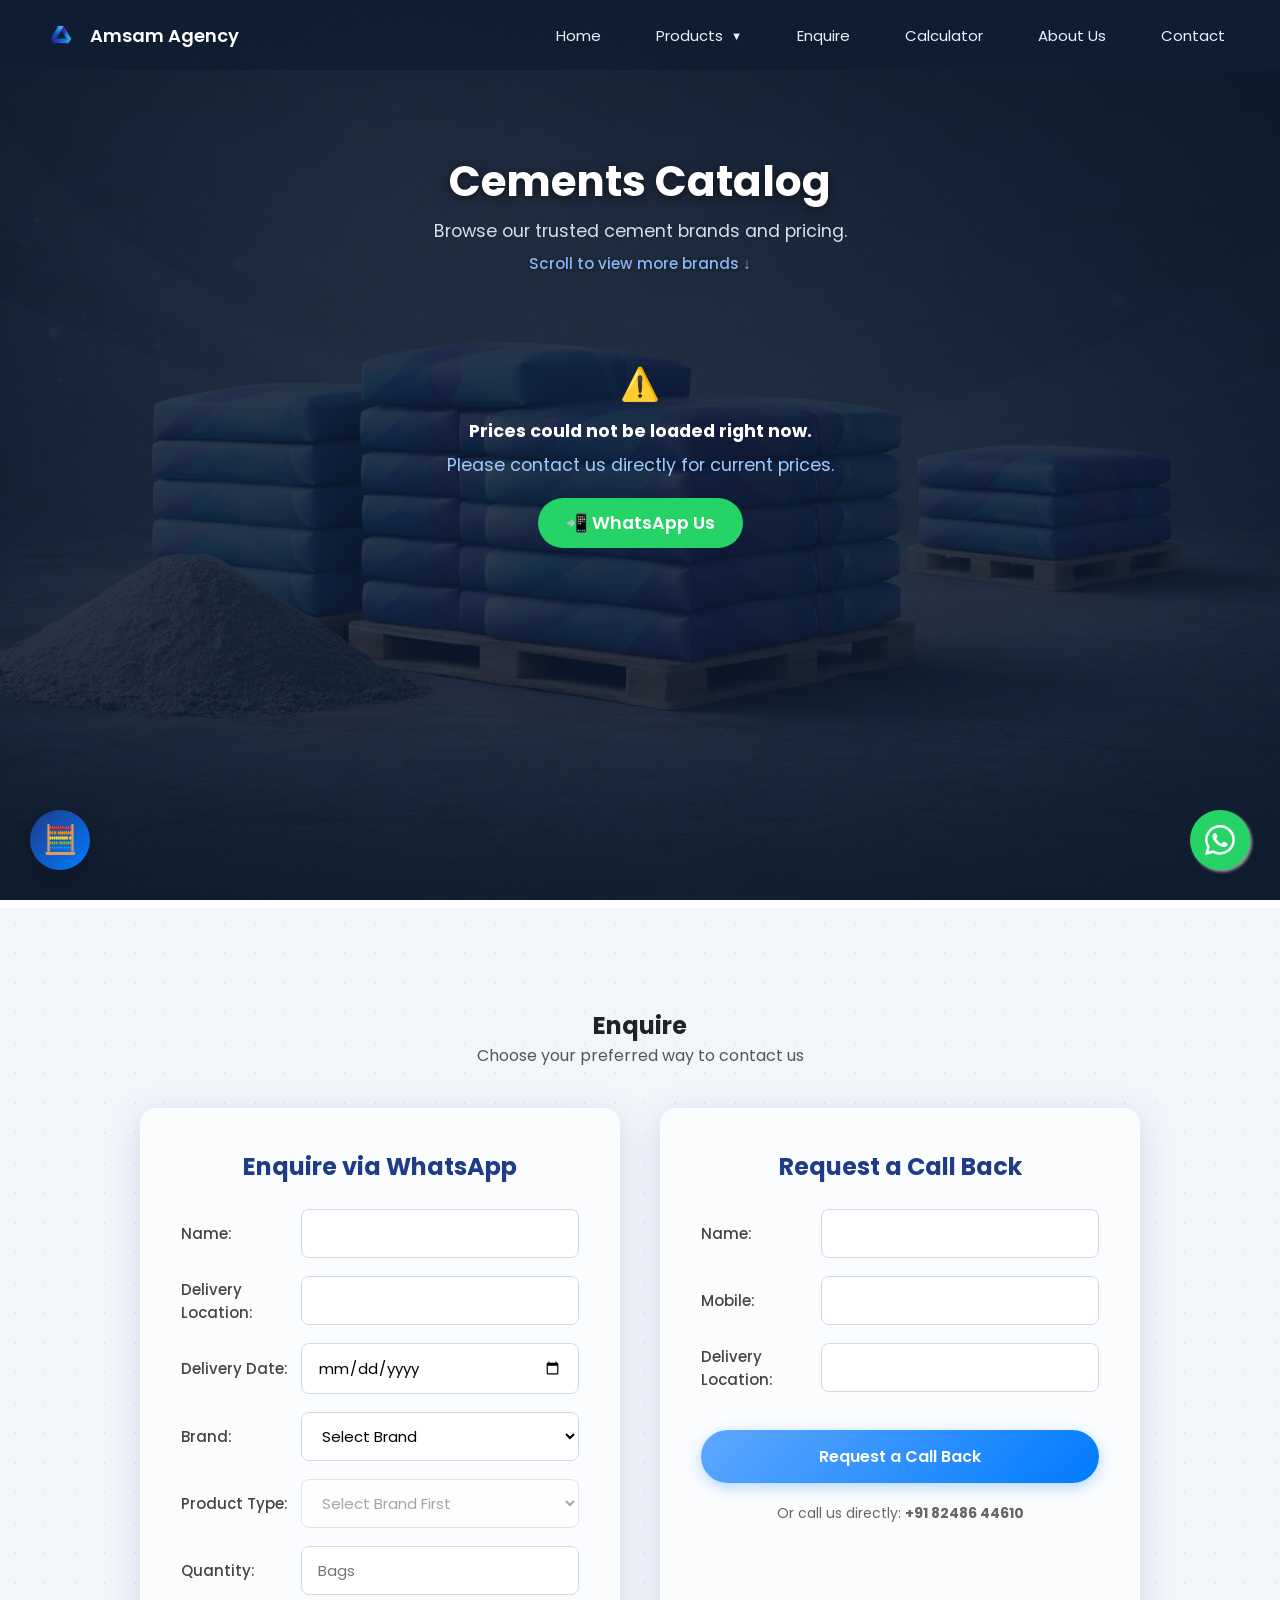
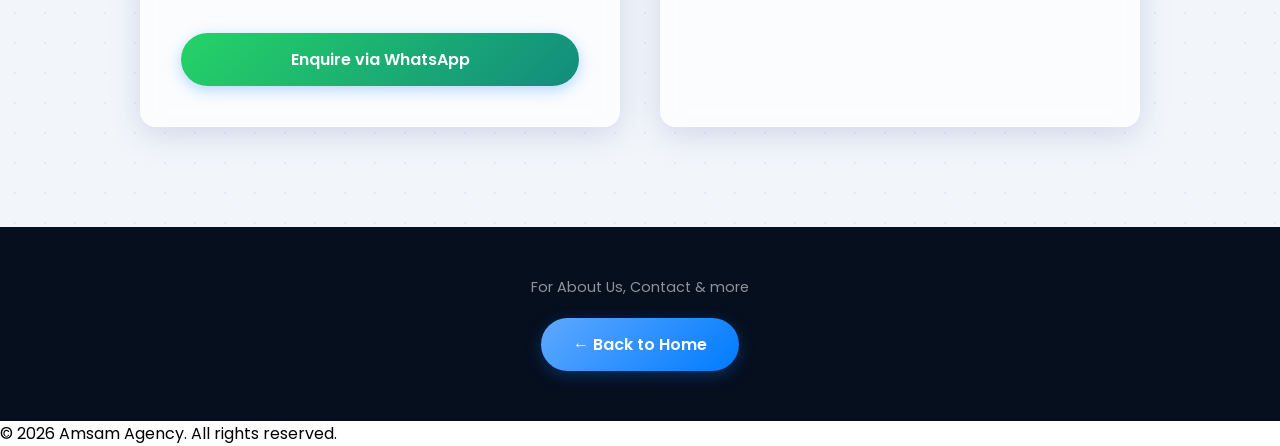
==== commit f3a44a3c: "Images" ====
--- a/cements.html
+++ b/cements.html
@@ -1,770 +1,171 @@
-<!DOCTYPE html>--
-<html lang="en">--
---
-<head>--
-    <meta charset="UTF-8">--
-    <meta name="viewport" content="width=device-width, initial-scale=1.0">--
-    <title>Amsam Agency</title>--
-    <link rel="icon" type="image/png" href="Images/Amsam_favicon_192.png">--
-    <link rel="stylesheet" href="styles.css">--
-    <link rel="preconnect" href="https://fonts.googleapis.com/">--
-    <link rel="preconnect" href="https://fonts.gstatic.com/" crossorigin>--
-    <link href="https://fonts.googleapis.com/css2?family=Poppins:wght@300;400;500;600;700&display=swap"--
-        rel="stylesheet">--
-</head>--
---
-<body>--
---
-  -
---
-    <!-- HEADER -->--
-    <header class="main-header">--
---
-        <!-- LOGO → HOME -->--
-        <a href="index.html" class="logo-link">--
-            <div class="logo-area">--
-                <img src="Images/Amsam_logo_transparent.png" alt="Amsam Agency Logo" class="agency-logo">--
-                <span class="agency-name">Amsam Agency</span>--
-            </div>--
-        </a>--
---
-        <div class="hamburger" id="hamburger">--
-            <span></span>--
-            <span></span>--
-            <span></span>--
-        </div>--
---
-        <nav id="nav">--
-            <ul>--
-                <li><a href="index.html">Home</a></li>--
-                <li class="nav-dropdown">--
-                    <a href="index.html#product-list">Products <span class="nav-arrow" style="padding: 10px; margin: -10px 0 -10px 4px; pointer-events: auto;">▼</span></a>--
-                    <ul class="dropdown-menu">--
-                        <li><a href="cements.html">Cements</a></li>--
-                        <li><a href="tile-adhesive.html">Tile Adhesive</a></li>--
-                    </ul>--
-                </li>--
-                <li><a href="index.html#enquire">Enquire</a></li>--
+<!DOCTYPE html>
+<html lang="en">
+<head>
+    <meta charset="UTF-8">
+    <meta name="viewport" content="width=device-width, initial-scale=1.0">
+    <title>Amsam Agency - Cements</title>
+    <link rel="icon" type="image/png" href="Images/Amsam_favicon_192.png">
+    <link rel="stylesheet" href="styles.css">
+    <link rel="preconnect" href="https://fonts.googleapis.com/">
+    <link rel="preconnect" href="https://fonts.gstatic.com/" crossorigin>
+    <link href="https://fonts.googleapis.com/css2?family=Poppins:wght@300;400;500;600;700&display=swap" rel="stylesheet">
+</head>
+<body>
+
+    <!-- HEADER -->
+    <header class="main-header">
+        <a href="index.html" class="logo-link">
+            <div class="logo-area">
+                <img src="Images/Amsam_logo_transparent.png" alt="Amsam Agency Logo" class="agency-logo">
+                <span class="agency-name">Amsam Agency</span>
+            </div>
+        </a>
+        <div class="hamburger" id="hamburger">
+            <span></span><span></span><span></span>
+        </div>
+        <nav id="nav">
+            <ul>
+                <li><a href="index.html">Home</a></li>
+                <li class="nav-dropdown">
+                    <a href="index.html#product-list">Products <span class="nav-arrow">▼</span></a>
+                    <ul class="dropdown-menu">
+                        <li><a href="cements.html">Cements</a></li>
+                        <li><a href="tile-adhesive.html">Tile Adhesive</a></li>
+                    </ul>
+                </li>
+                <li><a href="#enquire">Enquire</a></li>
                 <li><a href="#" class="nav-calc-btn">Calculator</a></li>
-        <li><a href="index.html#about">About Us</a></li>--
-                <li><a href="index.html#contact">Contact</a></li>--
-            </ul>--
-        </nav>--
-    </header>--
---
-    <!-- CEMENTS CATALOG -->--
-    <section id="products" class="content-section" style="padding-top: 150px; min-height: 80vh; background-image: linear-gradient(rgba(10, 25, 45, 0.85), rgba(10, 25, 45, 0.85)), url('Images/Cements_BG.jpeg') !important; background-attachment: fixed !important; background-position: center !important; background-size: cover !important;">--
-        <div class="animate-on-scroll" style="margin-bottom: 5px;">--
-            <h2 style="font-size: clamp(32px, 5vw, 42px); color: #ffffff; text-shadow: 0 2px 10px rgba(0,0,0,0.5); margin-bottom: 5px;">Cements Catalog</h2>--
-            <p style="color: #d1e0ef; font-size: 1.1rem; margin-bottom: 0;">Browse our trusted cement brands and pricing.</p>--
-            <p class="scroll-hint">Scroll to view more brands ↓</p>--
-        </div>--
---
-        <div class="globe-container" id="productsGrid" style="margin-top: 15px !important;">--
-            <!-- Content populated by JS -->--
-            <div class="loading-spinner">Loading brands...</div>--
-        </div>--
-    </section>--
-    </section>--
---
-    <!--  --
-<section id="enquire" class="enquire-section">--
-    <h2>Enquire</h2>--
-    <p class="helper-text">Choose your preferred way to contact us</p>--
---
-    <div class="enquire-grid">--
---
-        --
-        <div class="enquire-box">--
-            <h3>Enquire via WhatsApp</h3>--
---
-            <form id="whatsappForm">--
-                <input type="text" id="name" placeholder="Your Name" required>--
-                <input type="text" id="address" placeholder="Delivery Address" required>--
-                <div class="date-wrapper">--
-                    <span class="date-placeholder">Delivery Date</span>--
-                    <input type="date" id="date" required>--
-                </div>--
---
---
---
-                <select id="brand" required>--
-                    <option value="">Select Brand</option>--
-                    <option>Chettinad</option>--
-                    <option>ACC</option>--
-                    <option>UltraTech</option>--
-                    <option>Ramco</option>--
-                    <option>Dalmia</option>--
-                </select>--
---
-                <input type="text" id="type" placeholder="Cement Type (OPC / PPC)" required>--
-                <input type="number" id="quantity" placeholder="Quantity (Bags)" required>--
-                <!-- <input type="number" id="mobile" placeholder="Your Number" required> --
-                <button type="submit" class="btn whatsapp-btn">--
-                    Send via WhatsApp--
-                </button>--
-            </form>--
-        </div>--
---
-        <!-- CALL BACK --
-        <div class="enquire-box">--
-            <h3>Request a Call Back</h3>--
-              --
-            <form id="callbackForm">--
-              <input type="text" id="cb-name" placeholder="Your Name" required>--
-              <input type="tel" id="cb-phone" placeholder="Mobile Number" required>--
-              <button type="submit" class="btn call-btn">Request Call Back</button>--
-            </form>--
---
---
-            <p class="small-text">--
-                Or call us directly: <strong>+91 82486 44610</strong>--
-            </p>--
-        </div>--
---
-    </div>--
-</section>--
--->--
---
---
-    <section id="enquire" class="enquire-section">--
-        <h2>Enquire</h2>--
-        <p class="helper-text">Choose your preferred way to contact us</p>--
---
-        <div class="enquire-grid">--
---
-            <!-- WHATSAPP ENQUIRY -->--
-            <div class="enquire-box animate-on-scroll delay-1">--
-                <h3>Enquire via WhatsApp</h3>--
---
-                <form id="whatsappForm">--
---
-                    <div class="form-row">--
-                        <label for="name">Name:</label>--
-                        <input type="text" id="name" required>--
-                    </div>--
---
-                    <div class="form-row">--
-                        <label for="address">Delivery Location:</label>--
-                        <input type="text" id="address" required>--
-                    </div>--
---
-                    <div class="form-row">--
-                        <label for="cb-name">Name:</label>--
-                        <input type="text" id="cb-name" required>--
-                    </div>--
---
-                    <div class="form-row">--
-                        <label for="cb-phone">Mobile:</label>--
-                        <input type="tel" id="cb-phone" required>--
-                    </div>--
---
-                    <div class="form-row">--
-                        <label for="cb-location">Delivery Location:</label>--
-                        <input type="text" id="cb-location" required>--
-                    </div>--
---
-                    <button type="submit" class="btn call-btn">--
-                        Request a Call Back--
-                    </button>--
-                </form>--
---
-                <p class="small-text">--
-                    Or call us directly: <strong>+91 82486 44610</strong>--
-                </p>--
-            </div>--
---
-        </div>--
-    </section>--
---
-    <!-- FLOATING WHATSAPP BUTTON -->--
-    <a href="https://wa.me/918248644610?text=Hello%20Amsam%20Agency,%20I%20have%20an%20enquiry." class="float-whatsapp"--
-        target="_blank">--
-        <svg xmlns="http://www.w3.org/2000/svg" width="30" height="30" fill="currentColor" viewBox="0 0 16 16">--
-            <path--
-                d="M13.601 2.326A7.854 7.854 0 0 0 7.994 0C3.627 0 .068 3.558.064 7.926c0 1.399.366 2.76 1.057 3.965L0 16l4.204-1.102a7.933 7.933 0 0 0 3.79.965h.004c4.368 0 7.926-3.558 7.93-7.93A7.898 7.898 0 0 0 13.6 2.326zM7.994 14.521a6.573 6.573 0 0 1-3.356-.92l-.24-.144-2.494.654.666-2.433-.156-.251a6.56 6.56 0 0 1-1.007-3.505c0-3.626 2.957-6.584 6.591-6.584a6.56 6.56 0 0 1 4.66 1.931 6.557 6.557 0 0 1 1.928 4.66c-.004 3.639-2.961 6.592-6.592 6.592zm3.615-4.934c-.197-.099-1.17-.578-1.353-.646-.182-.065-.315-.099-.445.099-.133.197-.513.646-.627.775-.114.133-.232.148-.43.05-.197-.1-.836-.308-1.592-.985-.59-.525-.985-1.175-1.103-1.372-.114-.198-.011-.304.088-.403.087-.088.197-.232.296-.346.1-.114.133-.198.198-.33.065-.134.034-.248-.015-.347-.05-.099-.445-1.076-.612-1.47-.16-.389-.323-.335-.445-.34-.114-.007-.247-.007-.38-.007a.729.729 0 0 0-.529.247c-.182.198-.691.677-.691 1.654 0 .977.71 1.916.81 2.049.098.133 1.394 2.132 3.383 2.992.47.205.84.326 1.129.418.475.152.904.129 1.246.08.38-.058 1.171-.48 1.338-.943.164-.464.164-.86.114-.943-.049-.084-.182-.133-.38-.232z" />--
-        </svg>--
-    </a>--
---
-    <!-- SPLIT VIEW OVERLAY & UNIFIED MODAL -->--
-    <div class="split-overlay" id="splitOverlay" onclick="closeSplitView()"></div>--
-    <div id="morphedBoxContainer" class="morphed-box" style="visibility: hidden; opacity: 0; pointer-events: none;">--
-        <!-- Dynamically injected by openSplitView -->--
-    </div>--
---
-    <!-- BACK TO HOME -->--
-    <section style="background: #060f1e; padding: 50px 20px; text-align: center;">--
-        <p style="color: rgba(255,255,255,0.55); font-size: 0.9rem; margin-bottom: 20px;">For About Us, Contact &amp; more</p>--
-        <a href="index.html" style="--
-            display: inline-flex; align-items: center; gap: 10px;--
-            background: linear-gradient(135deg, #1f3c88, #2a52b8);--
-            color: #fff; text-decoration: none;--
-            padding: 14px 32px; border-radius: 50px;--
-            font-size: 1rem; font-weight: 600; letter-spacing: 0.5px;--
-            box-shadow: 0 4px 20px rgba(31,60,136,0.4);--
-            transition: transform 0.2s, box-shadow 0.2s;--
-        " onmouseover="this.style.transform='translateY(-2px)';this.style.boxShadow='0 8px 28px rgba(31,60,136,0.55)';"--
-           onmouseout="this.style.transform='translateY(0)';this.style.boxShadow='0 4px 20px rgba(31,60,136,0.4)';">--
-            ← Back to Home--
-        </a>--
-    </section>--
---
-    <footer>© 2026 Amsam Agency. All rights reserved.</footer>--
---
-    <!-- PRODUCT DETAIL MODAL -->--
-    <div id="productModal" class="product-modal">--
-        <div class="modal-content">--
-            <span class="close-modal">&times;</span>--
-            <div class="modal-header">--
-                <img src="" alt="Brand Logo" id="modalLogo" class="modal-brand-logo">--
-                <h2 id="modalTitle">Brand Name</h2>--
-                <p id="modalDesc">Brand description goes here.</p>--
-            </div>--
-            <div class="modal-body">--
-                <h3>Current Prices</h3>--
-                <div class="price-table-container">--
-                    <table class="price-table">--
-                        <thead>--
-                            <tr>--
-                                <th>Type</th>--
-                                <th>Price (per bag)</th>--
-                                <th>Order</th>--
-                            </tr>--
-                        </thead>--
-                        <tbody id="priceTableBody">--
-                            <!-- Populated by JS -->--
-                        </tbody>--
-                    </table>--
-                </div>--
-                <div class="modal-actions">--
-                    <p class="bulk-text">Need bulk quantity? Contact us for special rates.</p>--
-                    <button class="btn whatsapp-btn" id="modalEnquireBtn">Enquire General</button>--
-                </div>--
-            </div>--
-        </div>--
-    </div>--
---
-    <script src="script.js"></script>
+                <li><a href="index.html#about">About Us</a></li>
+                <li><a href="index.html#contact">Contact</a></li>
+            </ul>
+        </nav>
+    </header>
+
+    <!-- CEMENTS CATALOG -->
+    <section id="products" class="content-section" style="padding-top: 150px; min-height: 80vh; background-image: linear-gradient(rgba(10, 25, 45, 0.85), rgba(10, 25, 45, 0.85)), url('Images/Cements_BG.jpeg') !important; background-attachment: fixed !important; background-position: center !important; background-size: cover !important;">
+        <div class="animate-on-scroll" style="margin-bottom: 5px;">
+            <h2 style="font-size: clamp(32px, 5vw, 42px); color: #ffffff; text-shadow: 0 2px 10px rgba(0,0,0,0.5); margin-bottom: 5px;">Cements Catalog</h2>
+            <p style="color: #d1e0ef; font-size: 1.1rem; margin-bottom: 0;">Browse our trusted cement brands and pricing.</p>
+            <p class="scroll-hint">Scroll to view more brands ↓</p>
+        </div>
+        <div class="globe-container" id="productsGrid" style="margin-top: 15px !important;">
+            <div class="loading-spinner">Loading brands...</div>
+        </div>
+    </section>
+
+    <!-- ENQUIRE SECTION -->
+    <section id="enquire" class="enquire-section">
+        <h2>Enquire</h2>
+        <p class="helper-text">Choose your preferred way to contact us</p>
+        <div class="enquire-grid">
+            <!-- WHATSAPP ENQUIRY -->
+            <div class="enquire-box animate-on-scroll delay-1">
+                <h3>Enquire via WhatsApp</h3>
+                <form id="whatsappForm">
+                    <div class="form-row"><label for="name">Name:</label><input type="text" id="name" required /></div>
+                    <div class="form-row"><label for="address">Delivery Location:</label><input type="text" id="address" required /></div>
+                    <div class="form-row"><label for="date">Delivery Date:</label><input type="date" id="date" required /></div>
+                    <div class="form-row">
+                        <label for="brand">Brand:</label>
+                        <select id="brand" required>
+                            <option value="">Select Brand</option>
+                            <option>Chettinad</option><option>ACC</option><option>UltraTech</option><option>Ramco</option><option>Dalmia</option>
+                        </select>
+                    </div>
+                    <div class="form-row">
+                        <label for="type">Product Type:</label>
+                        <select id="type" required disabled><option value="">Select Brand First</option></select>
+                    </div>
+                    <div class="form-row"><label for="quantity">Quantity:</label><input type="number" id="quantity" placeholder="Bags" required /></div>
+                    <button type="submit" class="btn whatsapp-btn">Enquire via WhatsApp</button>
+                </form>
+            </div>
+            <!-- CALL BACK -->
+            <div class="enquire-box animate-on-scroll delay-2">
+                <h3>Request a Call Back</h3>
+                <form id="callbackForm">
+                    <div class="form-row"><label for="cb-name">Name:</label><input type="text" id="cb-name" required /></div>
+                    <div class="form-row"><label for="cb-phone">Mobile:</label><input type="tel" id="cb-phone" required /></div>
+                    <div class="form-row"><label for="cb-location">Delivery Location:</label><input type="text" id="cb-location" required /></div>
+                    <button type="submit" class="btn call-btn">Request a Call Back</button>
+                </form>
+                <p class="small-text">Or call us directly: <strong>+91 82486 44610</strong></p>
+            </div>
+        </div>
+    </section>
+
+    <!-- FLOATING WHATSAPP BUTTON -->
+    <a href="https://wa.me/918248644610?text=Hello%20Amsam%20Agency,%20I%20have%20an%20enquiry." class="float-whatsapp" target="_blank">
+        <svg xmlns="http://www.w3.org/2000/svg" width="30" height="30" fill="currentColor" viewBox="0 0 16 16">
+            <path d="M13.601 2.326A7.854 7.854 0 0 0 7.994 0C3.627 0 .068 3.558.064 7.926c0 1.399.366 2.76 1.057 3.965L0 16l4.204-1.102a7.933 7.933 0 0 0 3.79.965h.004c4.368 0 7.926-3.558 7.93-7.93A7.898 7.898 0 0 0 13.6 2.326zM7.994 14.521a6.573 6.573 0 0 1-3.356-.92l-.24-.144-2.494.654.666-2.433-.156-.251a6.56 6.56 0 0 1-1.007-3.505c0-3.626 2.957-6.584 6.591-6.584a6.56 6.56 0 0 1 4.66 1.931 6.557 6.557 0 0 1 1.928 4.66c-.004 3.639-2.961 6.592-6.592 6.592zm3.615-4.934c-.197-.099-1.17-.578-1.353-.646-.182-.065-.315-.099-.445.099-.133.197-.513.646-.627.775-.114.133-.232.148-.43.05-.197-.1-.836-.308-1.592-.985-.59-.525-.985-1.175-1.103-1.372-.114-.198-.011-.304.088-.403.087-.088.197-.232.296-.346.1-.114.133-.198.198-.33.065-.134.034-.248-.015-.347-.05-.099-.445-1.076-.612-1.47-.16-.389-.323-.335-.445-.34-.114-.007-.247-.007-.38-.007a.729.729 0 0 0-.529.247c-.182.198-.691.677-.691 1.654 0 .977.71 1.916.81 2.049.098.133 1.394 2.132 3.383 2.992.47.205.84.326 1.129.418.475.152.904.129 1.246.08.38-.058 1.171-.48 1.338-.943.164-.464.164-.86.114-.943-.049-.084-.182-.133-.38-.232z" />
+        </svg>
+    </a>
+
+    <!-- SPLIT VIEW OVERLAY & UNIFIED MODAL -->
+    <div class="split-overlay" id="splitOverlay" onclick="closeSplitView()"></div>
+    <div id="morphedBoxContainer" class="morphed-box" style="visibility: hidden; opacity: 0; pointer-events: none;"></div>
+
+    <!-- BACK TO HOME -->
+    <section style="background: #060f1e; padding: 50px 20px; text-align: center;">
+        <p style="color: rgba(255,255,255,0.55); font-size: 0.9rem; margin-bottom: 20px;">For About Us, Contact &amp; more</p>
+        <a href="index.html" class="btn" style="display: inline-flex; align-items: center; gap: 10px; padding: 14px 32px; border-radius: 50px;">← Back to Home</a>
+    </section>
+
+    <footer>© 2026 Amsam Agency. All rights reserved.</footer>
+
+    <!-- PRODUCT DETAIL MODAL -->
+    <div id="productModal" class="product-modal">
+        <div class="modal-content">
+            <span class="close-modal">&times;</span>
+            <div class="modal-header">
+                <img src="" alt="Brand Logo" id="modalLogo" class="modal-brand-logo">
+                <h2 id="modalTitle">Brand Name</h2>
+                <p id="modalDesc">Brand description goes here.</p>
+            </div>
+            <div class="modal-body">
+                <h3>Current Prices</h3>
+                <div class="price-table-container">
+                    <table class="price-table">
+                        <thead><tr><th>Type</th><th>Price (per bag)</th><th>Order</th></tr></thead>
+                        <tbody id="priceTableBody"></tbody>
+                    </table>
+                </div>
+                <div class="modal-actions">
+                    <p class="bulk-text">Need bulk quantity? Contact us for special rates.</p>
+                    <button class="btn whatsapp-btn" id="modalEnquireBtn">Enquire General</button>
+                </div>
+            </div>
+        </div>
+    </div>
 
     <!-- Floating Calculator -->
-    <div id="floatCalc" class="float-calculator" title="Cement Calculator">
-      🧮
-    </div>
+    <div id="floatCalc" class="float-calculator" title="Cement Calculator">🧮</div>
 
     <!-- Calculator Modal -->
     <div id="calcModal" class="calc-modal">
-      <div class="calc-modal-content">
-        <span class="calc-close">&times;</span>
-        <h3>Cement Calculator</h3>
-        <div class="calc-form-group">
-          <label for="workType">Type of Work:</label>
-          <select id="workType">
-            <option value="0.4">Concrete Slab / Roof (M20)</option>
-            <option value="0.12">Brickwork / Masonry (9" wall)</option>
-            <option value="0.08">Plastering (12mm thickness)</option>
-          </select>
+        <div class="calc-modal-content">
+            <span class="calc-close">&times;</span>
+            <h3>Cement Calculator</h3>
+            <div class="calc-form-group">
+                <label for="workType">Type of Work:</label>
+                <select id="workType">
+                    <option value="0.4">Concrete Slab / Roof (M20)</option>
+                    <option value="0.12">Brickwork / Masonry (9" wall)</option>
+                    <option value="0.08">Plastering (12mm thickness)</option>
+                </select>
+            </div>
+            <div class="calc-form-group" style="display: grid; grid-template-columns: 1fr 1fr; gap: 15px;">
+                <div><label for="calcLength">Length (Feet):</label><input type="number" id="calcLength" placeholder="e.g. 50" min="0"></div>
+                <div><label for="calcHeight">Height (Feet):</label><input type="number" id="calcHeight" value="10" min="0"></div>
+            </div>
+            <input type="hidden" id="areaInput">
+            <div class="calc-result-box">
+                <p>Estimated Required:</p>
+                <div class="calc-result-number" id="calcResult">0 Bags</div>
+            </div>
         </div>
-        <div class="calc-form-group">
-          <label for="areaInput">Total Area (Sq.Ft):</label>
-          <input type="number" id="areaInput" placeholder="e.g. 1000" min="0">
-        </div>
-        <div class="calc-result-box">
-          <p>Estimated Required:</p>
-          <div class="calc-result-number" id="calcResult">0 Bags</div>
-        </div>
-      </div>
     </div>
 
-  </body>--
+    <script src="script.js"></script>
+</body>
 </html>
--- a/styles.css
+++ b/styles.css
@@ -2038,17 +2038,17 @@
 
 /* ---- INDIVIDUAL TYPE CARD ---- */
 .type-card {
-  flex: 0 0 160px;
-  min-width: 150px;
+  flex: 0 0 200px;
+  min-width: 180px;
   background: linear-gradient(145deg, #f8fbff, #eef3fa);
   border: 1px solid rgba(31, 60, 136, 0.1);
   border-radius: 14px;
-  padding: 16px 14px;
+  padding: 20px 16px;
   display: flex;
   flex-direction: column;
   align-items: center;
   text-align: center;
-  gap: 10px;
+  gap: 12px;
   cursor: default;
   transition: all 0.3s ease;
   box-shadow: 0 3px 12px rgba(0, 0, 0, 0.06);
@@ -2071,14 +2071,14 @@
 
 .type-card-img-wrap {
   width: 100%;
-  height: 100px;
+  height: 140px;
   display: flex;
   align-items: center;
   justify-content: center;
   border-radius: 10px;
   overflow: hidden;
   background: rgba(255, 255, 255, 0.8);
-  padding: 8px;
+  padding: 10px;
 }
 
 .type-card-img {
@@ -2147,13 +2147,13 @@
   }
 
   .type-card {
-    flex: 0 0 140px;
-    min-width: 130px;
-    padding: 12px 10px;
+    flex: 0 0 160px;
+    min-width: 150px;
+    padding: 15px 12px;
   }
 
   .type-card-img-wrap {
-    height: 80px;
+    height: 110px;
   }
 }
 
@@ -2397,4 +2397,41 @@
   font-weight: 800;
   color: #007bff;
   line-height: 1.1;
+}
+
+/* ================= SCROLL HINT ================= */
+.scroll-hint-overlay {
+  display: none;
+}
+
+.counter-box.expanded .scroll-hint-overlay {
+  display: flex;
+  position: absolute;
+  bottom: 5px;
+  left: 280px; /* Offset by the left brand pane width */
+  right: 0;
+  height: 40px;
+  background: transparent;
+  justify-content: center;
+  align-items: center;
+  z-index: 30;
+  pointer-events: none;
+}
+
+.scroll-hint-overlay span {
+  font-size: 0.90rem;
+  font-weight: 700;
+  color: #1f3c88;
+  text-align: center;
+  background: rgba(255, 255, 255, 0.85); /* Frosted pill */
+  backdrop-filter: blur(4px);
+  padding: 6px 16px;
+  border-radius: 20px;
+  box-shadow: 0 2px 10px rgba(0,0,0,0.05);
+  animation: slidePulseRight 2s infinite;
+}
+
+@keyframes slidePulseRight {
+  0%, 100% { transform: translateX(0); opacity: 0.7; }
+  50% { transform: translateX(6px); opacity: 1; }
 }
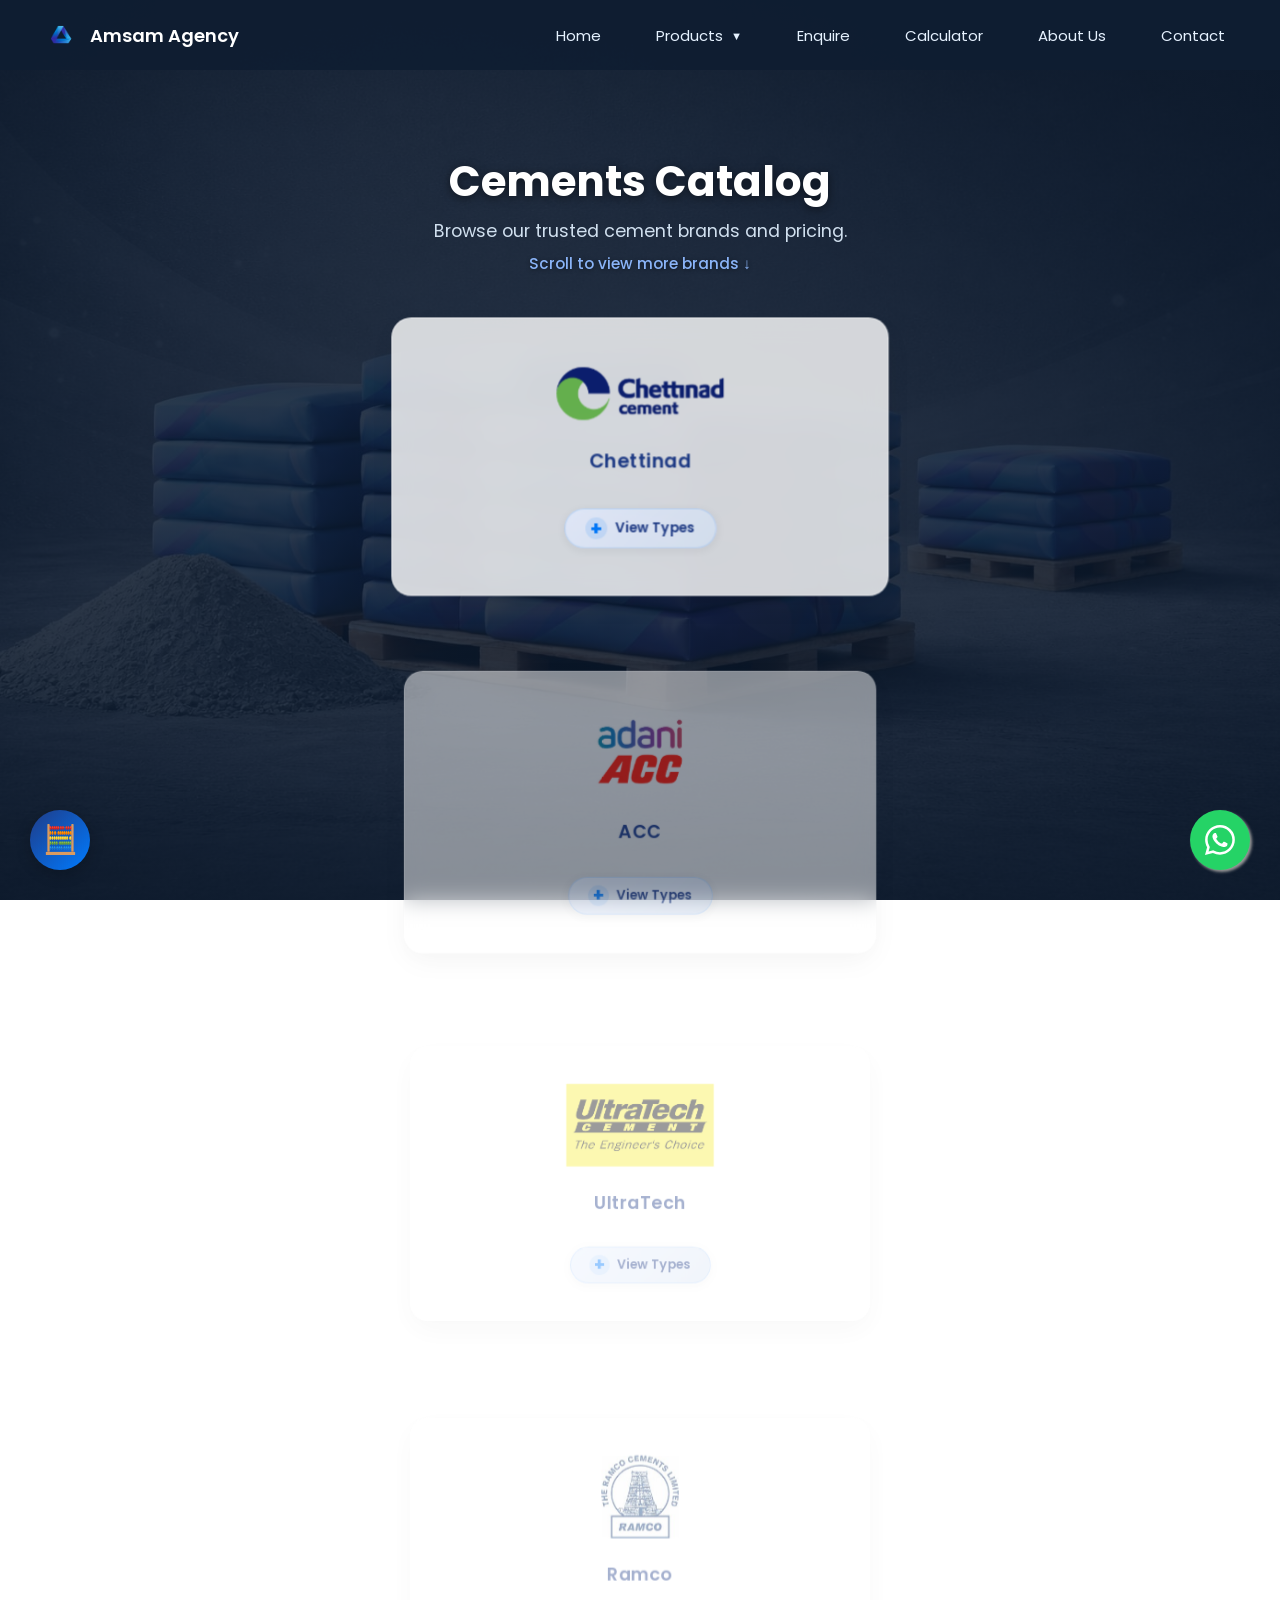
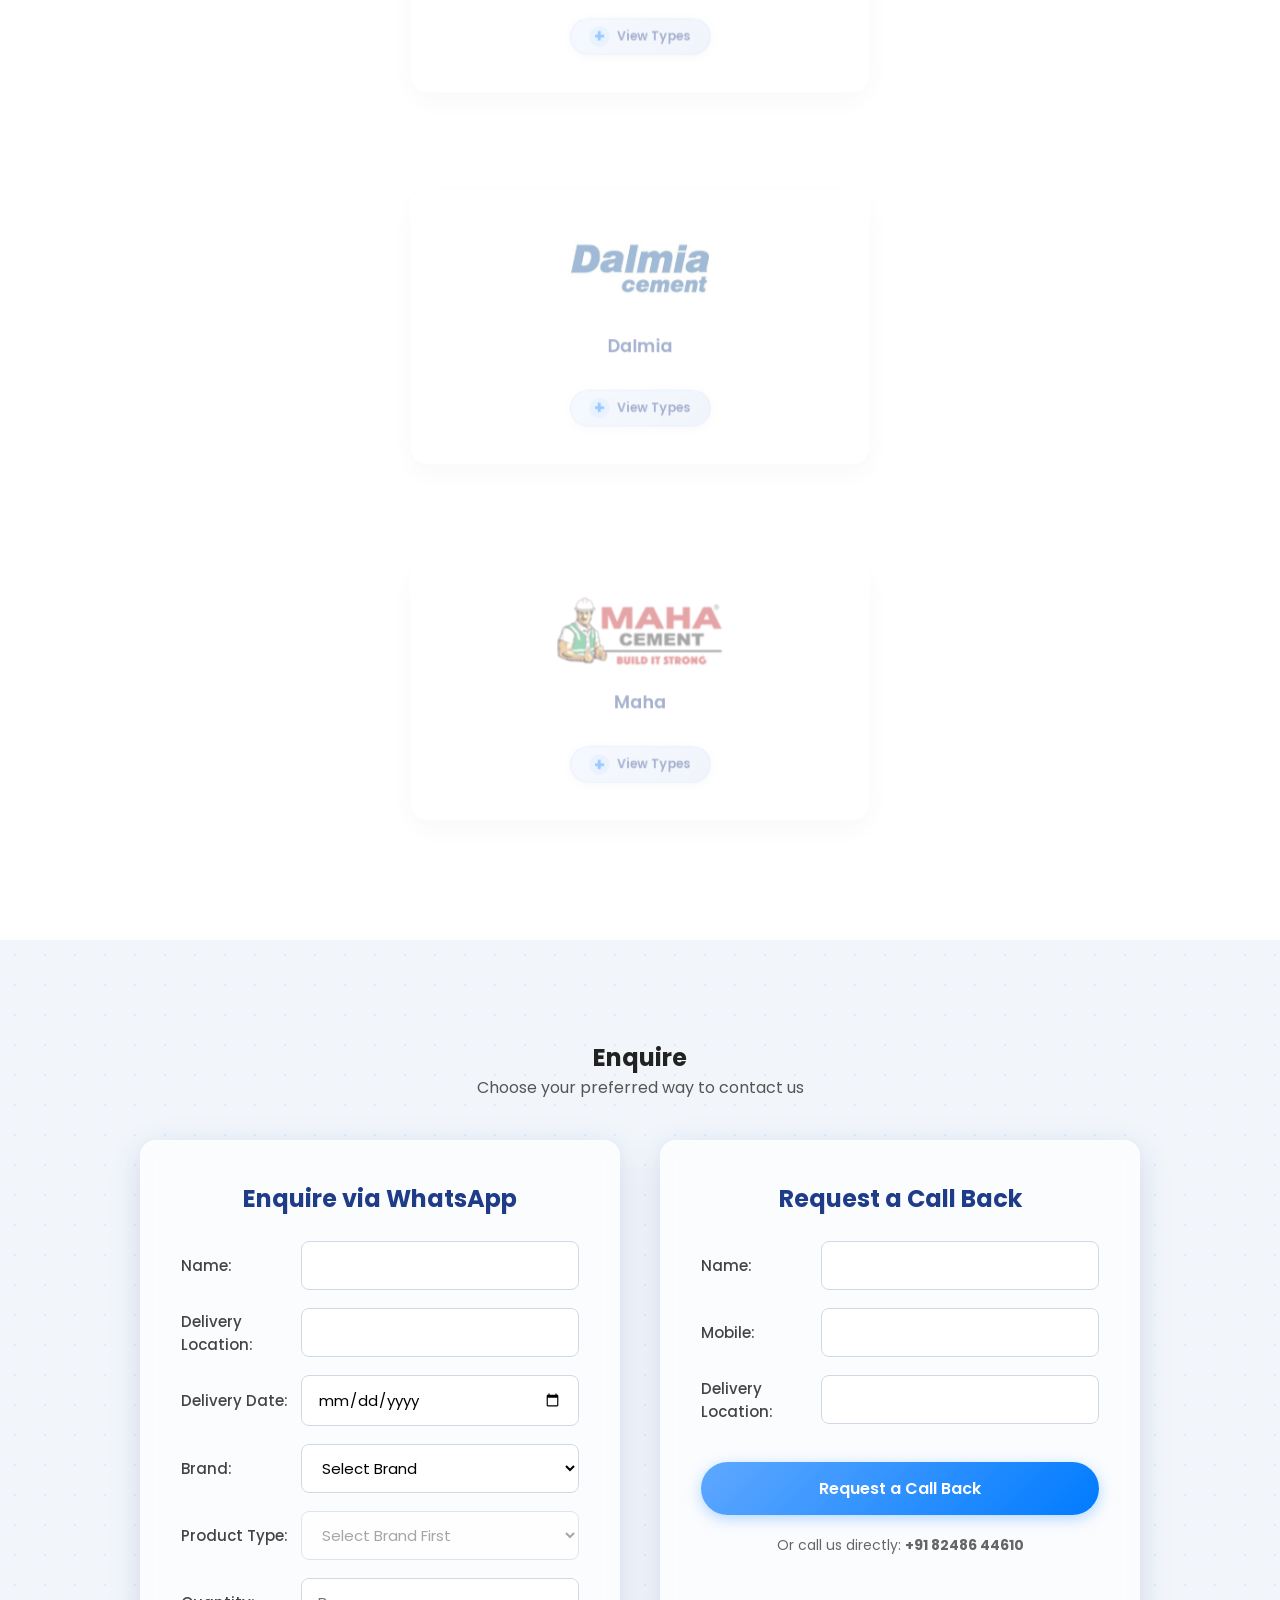
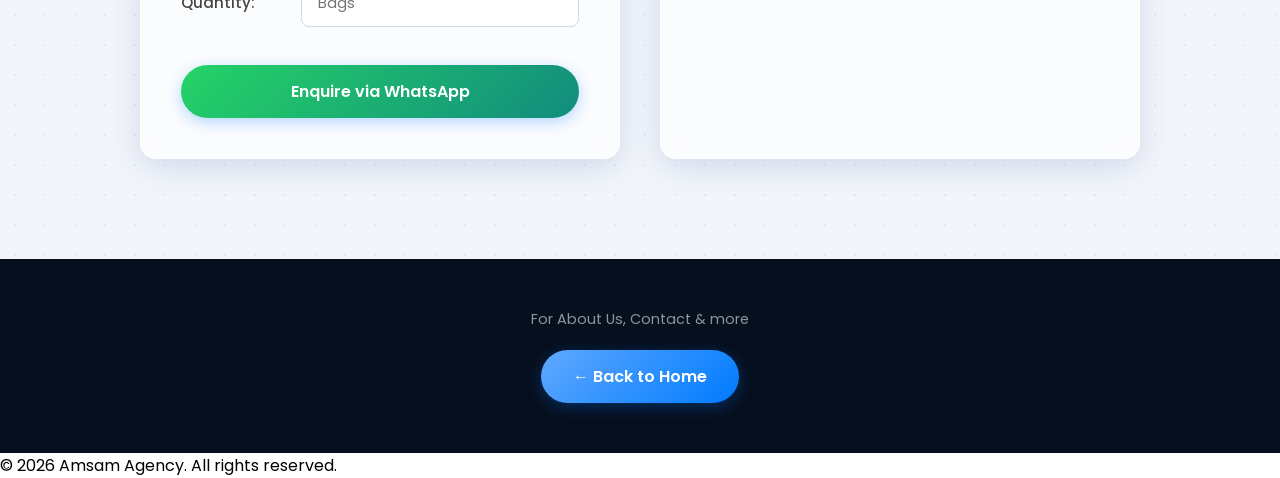
==== commit 110d4a7f: "calculator" ====
--- a/cements.html
+++ b/cements.html
@@ -48,7 +48,7 @@
             <p style="color: #d1e0ef; font-size: 1.1rem; margin-bottom: 0;">Browse our trusted cement brands and pricing.</p>
             <p class="scroll-hint">Scroll to view more brands ↓</p>
         </div>
-        <div class="globe-container" id="productsGrid" style="margin-top: 15px !important;">
+        <div class="parallax-container" id="productsGrid" style="margin-top: 15px !important;">
             <div class="loading-spinner">Loading brands...</div>
         </div>
     </section>
@@ -108,7 +108,7 @@
     <!-- BACK TO HOME -->
     <section style="background: #060f1e; padding: 50px 20px; text-align: center;">
         <p style="color: rgba(255,255,255,0.55); font-size: 0.9rem; margin-bottom: 20px;">For About Us, Contact &amp; more</p>
-        <a href="index.html" class="btn" style="display: inline-flex; align-items: center; gap: 10px; padding: 14px 32px; border-radius: 50px;">← Back to Home</a>
+        <a href="index.html#about" class="btn" style="display: inline-flex; align-items: center; gap: 10px; padding: 14px 32px; border-radius: 50px;">← Back to Home</a>
     </section>
 
     <footer>© 2026 Amsam Agency. All rights reserved.</footer>
@@ -139,30 +139,63 @@
     </div>
 
     <!-- Floating Calculator -->
-    <div id="floatCalc" class="float-calculator" title="Cement Calculator">🧮</div>
+    <div id="floatCalc" class="float-calculator" title="Material Calculator">🧮</div>
 
     <!-- Calculator Modal -->
     <div id="calcModal" class="calc-modal">
         <div class="calc-modal-content">
             <span class="calc-close">&times;</span>
-            <h3>Cement Calculator</h3>
-            <div class="calc-form-group">
-                <label for="workType">Type of Work:</label>
-                <select id="workType">
-                    <option value="0.4">Concrete Slab / Roof (M20)</option>
-                    <option value="0.12">Brickwork / Masonry (9" wall)</option>
-                    <option value="0.08">Plastering (12mm thickness)</option>
-                </select>
-            </div>
-            <div class="calc-form-group" style="display: grid; grid-template-columns: 1fr 1fr; gap: 15px;">
-                <div><label for="calcLength">Length (Feet):</label><input type="number" id="calcLength" placeholder="e.g. 50" min="0"></div>
-                <div><label for="calcHeight">Height (Feet):</label><input type="number" id="calcHeight" value="10" min="0"></div>
-            </div>
-            <input type="hidden" id="areaInput">
-            <div class="calc-result-box">
-                <p>Estimated Required:</p>
-                <div class="calc-result-number" id="calcResult">0 Bags</div>
-            </div>
+            <h3>Material Calculator</h3>
+
+            <!-- Product Tabs -->
+            <div class="calc-tabs">
+                <button class="calc-tab active" data-tab="cement" id="tabCement">🏗️ Cement</button>
+                <button class="calc-tab" data-tab="tile" id="tabTile">🪟 Tile Adhesive</button>
+            </div>
+
+            <!-- CEMENT PANEL -->
+            <div class="calc-panel" id="panelCement">
+                <div class="calc-form-group">
+                    <label for="workType">Type of Work:</label>
+                    <select id="workType">
+                        <option value="0.4">Concrete Slab / Roof (M20)</option>
+                        <option value="0.12">Brickwork / Masonry (9&quot; wall)</option>
+                        <option value="0.08">Plastering (12mm thickness)</option>
+                    </select>
+                </div>
+                <div class="calc-form-group calc-grid-2">
+                    <div><label for="calcLength">Length (Feet):</label><input type="number" id="calcLength" placeholder="e.g. 20" min="0"></div>
+                    <div><label for="calcHeight">Height (Feet):</label><input type="number" id="calcHeight" value="10" min="0"></div>
+                </div>
+                <input type="hidden" id="areaInput">
+                <div class="calc-result-box">
+                    <p>Estimated Cement Required:</p>
+                    <div class="calc-result-number" id="calcResult">0 Bags</div>
+                    <p class="calc-note">Based on 50 kg bags</p>
+                </div>
+            </div>
+
+            <!-- TILE ADHESIVE PANEL -->
+            <div class="calc-panel" id="panelTile" style="display:none;">
+                <div class="calc-form-group">
+                    <label for="tileWorkType">Type of Application:</label>
+                    <select id="tileWorkType">
+                        <option value="4">Wall Tiling (Standard)</option>
+                        <option value="5">Floor Tiling (Heavy Duty)</option>
+                        <option value="3">Wall Tiling (Light / Mosaic)</option>
+                    </select>
+                </div>
+                <div class="calc-form-group calc-grid-2">
+                    <div><label for="tileLength">Wall Length (Feet):</label><input type="number" id="tileLength" placeholder="e.g. 10" min="0"></div>
+                    <div><label for="tileHeight">Wall Height (Feet):</label><input type="number" id="tileHeight" value="10" min="0"></div>
+                </div>
+                <div class="calc-result-box">
+                    <p>Estimated Tile Adhesive Required:</p>
+                    <div class="calc-result-number" id="tileResult">0 Bags</div>
+                    <p class="calc-note">Based on 20 kg bags (~4–5 kg/m²)</p>
+                </div>
+            </div>
+
         </div>
     </div>
 
--- a/styles.css
+++ b/styles.css
@@ -487,32 +487,28 @@
 }
 
 /* ================= GLOBE CAROUSEL ================= */
-.globe-container {
+.parallax-container {
   display: flex;
   flex-direction: column;
   align-items: center;
   gap: 28px;
   padding: 20px 0 200px 0;
-  /* perspective must be on the parent of the transformed elements */
-  perspective: 1200px;
-  perspective-origin: 50% 50%;
-}
-
-.globe-item {
+  will-change: scroll-position;
+}
+
+.parallax-card {
   transition:
-    transform 0.18s ease-out,
-    opacity 0.18s ease-out;
+    transform 0.1s ease-out,
+    opacity 0.1s ease-out;
   transform-origin: center center;
-  /* Ensure the element itself doesn't create a new stacking context that breaks perspective */
-  transform-style: flat;
   will-change: transform, opacity;
   width: 100%;
   max-width: 500px;
   margin: 0 auto;
 }
 
-/* Prevent counter-box hover from fighting the JS globe transform */
-.globe-item.counter-box:hover {
+/* Prevent counter-box hover from fighting the JS parallax transform */
+.parallax-card.counter-box:hover {
   transform: none; /* JS controls transform; just keep styling changes */
   box-shadow: 0 20px 40px rgba(0, 0, 0, 0.15);
   background: #ffffff;
@@ -2407,31 +2403,57 @@
 .counter-box.expanded .scroll-hint-overlay {
   display: flex;
   position: absolute;
-  bottom: 5px;
-  left: 280px; /* Offset by the left brand pane width */
-  right: 0;
-  height: 40px;
+  bottom: 10px;
+  left: 220px;
+  right: 16px;
+  height: 36px;
   background: transparent;
-  justify-content: center;
+  justify-content: flex-end;
   align-items: center;
   z-index: 30;
   pointer-events: none;
-}
-
-.scroll-hint-overlay span {
-  font-size: 0.90rem;
+  gap: 8px;
+}
+
+/* Label */
+.scroll-hint-overlay .sh-label {
+  font-size: 0.72rem;
   font-weight: 700;
-  color: #1f3c88;
-  text-align: center;
-  background: rgba(255, 255, 255, 0.85); /* Frosted pill */
-  backdrop-filter: blur(4px);
-  padding: 6px 16px;
-  border-radius: 20px;
-  box-shadow: 0 2px 10px rgba(0,0,0,0.05);
-  animation: slidePulseRight 2s infinite;
-}
-
-@keyframes slidePulseRight {
-  0%, 100% { transform: translateX(0); opacity: 0.7; }
-  50% { transform: translateX(6px); opacity: 1; }
+  letter-spacing: 0.08em;
+  text-transform: uppercase;
+  color: #5fa8ff;
+  opacity: 0.9;
+  white-space: nowrap;
+}
+
+/* Chevron track */
+.scroll-hint-overlay .sh-track {
+  display: flex;
+  align-items: center;
+  gap: 4px;
+}
+
+.scroll-hint-overlay .sh-track .ch {
+  display: flex;
+  align-items: center;
+  justify-content: center;
+  width: 20px;
+  height: 20px;
+  border-right: 2.5px solid #5fa8ff;
+  border-top: 2.5px solid #5fa8ff;
+  transform: rotate(45deg);
+  border-radius: 2px;
+  opacity: 0;
+  animation: chFlow 1.6s ease-in-out infinite;
+}
+
+.scroll-hint-overlay .sh-track .ch:nth-child(1) { animation-delay: 0s; }
+.scroll-hint-overlay .sh-track .ch:nth-child(2) { animation-delay: 0.22s; }
+.scroll-hint-overlay .sh-track .ch:nth-child(3) { animation-delay: 0.44s; }
+
+@keyframes chFlow {
+  0%   { opacity: 0;    transform: rotate(45deg) translateX(-4px); }
+  30%  { opacity: 1; }
+  70%  { opacity: 1; }
+  100% { opacity: 0;    transform: rotate(45deg) translateX(4px); }
 }
